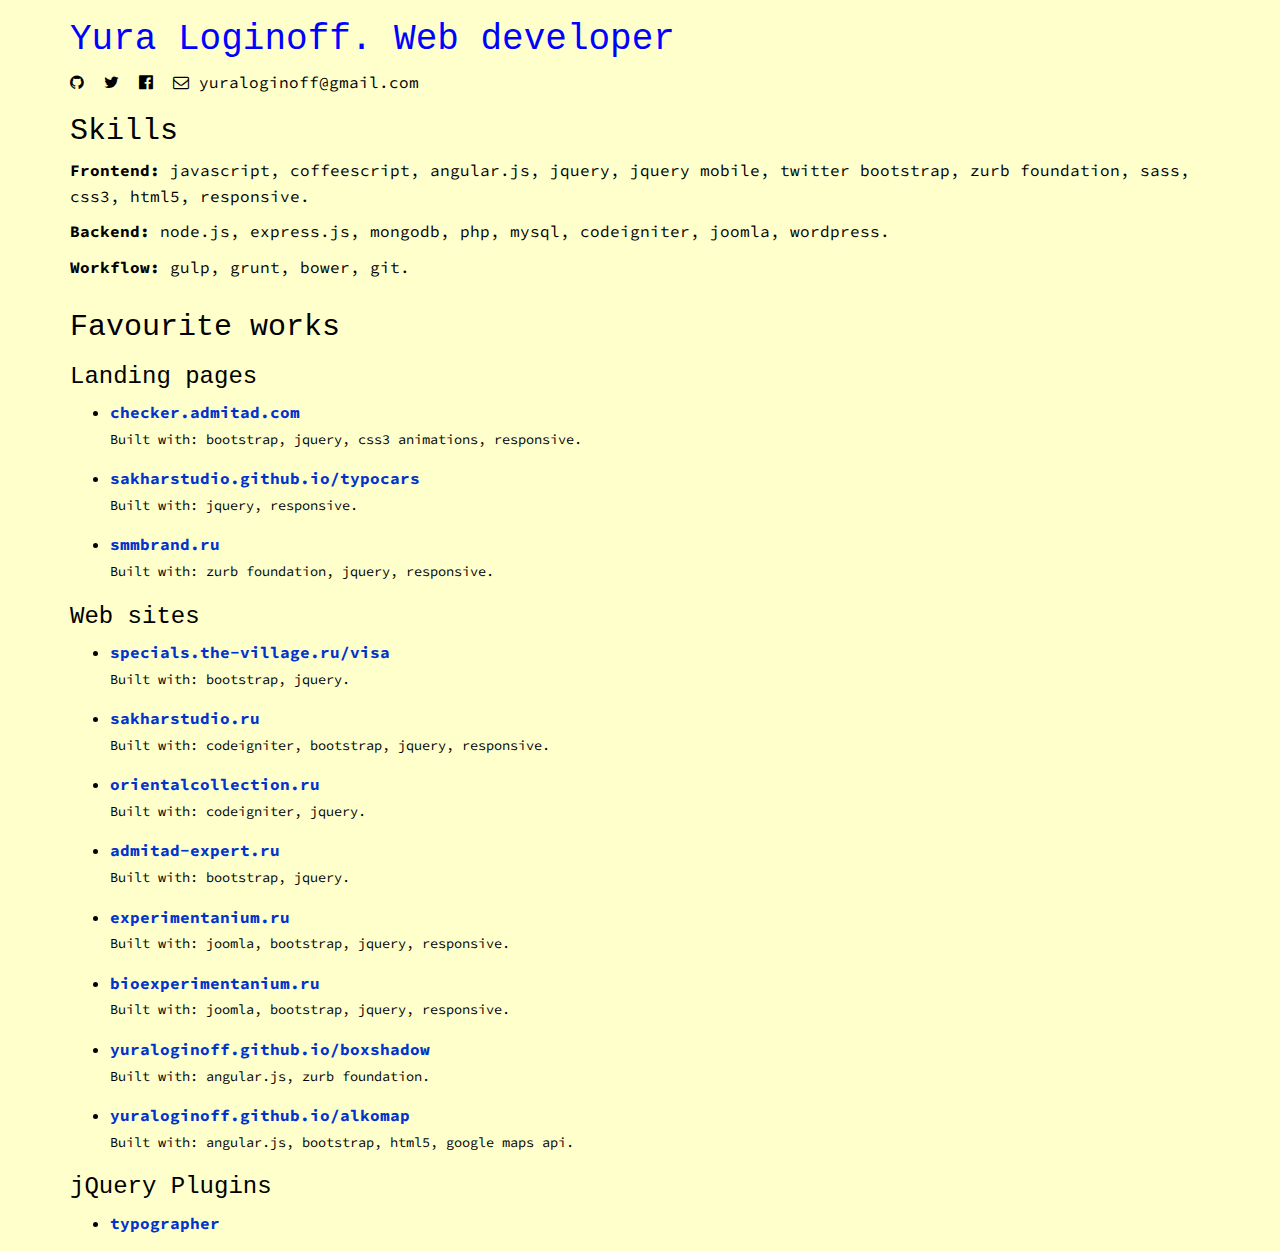
==== index.html @ 7df30aaf "init" ====
<!doctype html>
<html class="no-js" lang="">
<head>
  <meta charset="utf-8">
  <meta http-equiv="x-ua-compatible" content="ie=edge">
  <title>Yura Loginoff. Web developer</title>
  <meta name="description" content="">
  <meta name="viewport" content="width=device-width, initial-scale=1">
  <link rel="stylesheet" href="public/styles/styles.css">
</head>
<body>

	<div class="container">
		<div class="row">
			<div class="col-xs-12">
				<h1>Yura Loginoff. Web developer</h1>
				<ul class="contacts inline-list unstuled-list">
					<li><a href="https://github.com/yuraloginoff"><i class="fa fa-github"></i></a>
					<li><a href="https://twitter.com/yuraloginoff"><i class="fa fa-twitter"></i></a>
					<li><a href="https://www.facebook.com/yuretsmolodets"><i class="fa fa-facebook-official"></i></a>
					<li><i class="fa fa-envelope-o"></i> <a href="mailto:yuraloginoff@gmail.com">yuraloginoff@gmail.com</a>
				</ul>

				<h2>Skills</h2>
				<p><strong>Frontend:</strong> javascript, coffeescript, angular.js, jquery, jquery mobile, twitter bootstrap, zurb foundation, sass, css3, html5, responsive.</p>
				<p><strong>Backend:</strong> node.js, express.js, mongodb, php, mysql, codeigniter, joomla, wordpress.</p>
				<p><strong>Workflow:</strong> gulp, grunt, bower, git.</p>
			</div>
		</div>

		<div class="row">
			<div class="col-xs-12">
				<h2>Favourite works</h2>

				<h3>Landing pages</h3>
				<ul class="works">
					<li><a href="http://checker.admitad.com/">checker.admitad.com</a><br>
						<small>Built with: bootstrap, jquery, css3 animations, responsive.</small>

					<li><a href="http://sakharstudio.github.io/typocars/">sakharstudio.github.io/typocars</a><br>
						<small>Built with: jquery, responsive.</small>

					<li><a href="http://smmbrand.ru">smmbrand.ru</a><br>
						<small>Built with: zurb foundation, jquery, responsive.</small>
				</ul>

				<h3>Web sites</h3>

				<ul class="works">
					<li><a href="http://specials.the-village.ru/visa">specials.the-village.ru/visa</a><br>
					<small>Built with: bootstrap, jquery.</small>

					<li><a href="http://sakharstudio.ru/">sakharstudio.ru</a><br>
					<small>Built with: codeigniter, bootstrap, jquery, responsive.</small>

					<li><a href="http://orientalcollection.ru/">orientalcollection.ru</a><br>
					<small>Built with: codeigniter, jquery.</small>

					<li><a href="http://admitad-expert.ru/">admitad-expert.ru</a><br>
						<small>Built with: bootstrap, jquery.</small>

					<li><a href="http://www.experimentanium.ru/">experimentanium.ru</a><br>
						<small>Built with: joomla, bootstrap, jquery, responsive.</small>

					<li><a href="http://bioexperimentanium.ru/">bioexperimentanium.ru</a><br>
						<small>Built with: joomla, bootstrap, jquery, responsive.</small>

					<li><a href="http://yuraloginoff.github.io/boxshadow/">yuraloginoff.github.io/boxshadow</a><br>
						<small>Built with: angular.js, zurb foundation.</small>

					<li><a href="http://yuraloginoff.github.io/alkomap/">yuraloginoff.github.io/alkomap</a><br>
						<small>Built with: angular.js, bootstrap, html5, google maps api.</small>
				</ul>

				<h3>jQuery Plugins</h3>

				<ul class="works">
					<li><a href="https://github.com/sakharstudio/typographer">typographer</a>
				</ul>
			</div>
		</div>
	</div>



  <!-- Yandex.Metrika counter --><script type="text/javascript">(function (d, w, c) { (w[c] = w[c] || []).push(function() { try { w.yaCounter30934096 = new Ya.Metrika({id:30934096, accurateTrackBounce:true}); } catch(e) { } }); var n = d.getElementsByTagName("script")[0], s = d.createElement("script"), f = function () { n.parentNode.insertBefore(s, n); }; s.type = "text/javascript"; s.async = true; s.src = (d.location.protocol == "https:" ? "https:" : "http:") + "//mc.yandex.ru/metrika/watch.js"; if (w.opera == "[object Opera]") { d.addEventListener("DOMContentLoaded", f, false); } else { f(); } })(document, window, "yandex_metrika_callbacks");</script><noscript><div><img src="//mc.yandex.ru/watch/30934096" style="position:absolute; left:-9999px;" alt="" /></div></noscript><!-- /Yandex.Metrika counter -->
</body>
</html>
---- public/styles/styles.css ----
@charset "UTF-8";
/**
 * Description: Sass starting kit with a SMACSS approach.
 * Version: 0.2.0
 * Last update: 2015/05/14
 * Author: Loginov Yura <yuraloginoff@gmail.com>
 *
 * Framework versions:
 * font-awesome-4.3.0
 * bootstrap-sass-3.3.4
 */
/* Compass */
/* Bootstrap */
/*! normalize.css v3.0.2 | MIT License | git.io/normalize */
@import url(http://fonts.googleapis.com/css?family=Source+Code+Pro:300,400,700);
html {
  font-family: sans-serif;
  -ms-text-size-adjust: 100%;
  -webkit-text-size-adjust: 100%;
}

body {
  margin: 0;
}

article,
aside,
details,
figcaption,
figure,
footer,
header,
hgroup,
main,
menu,
nav,
section,
summary {
  display: block;
}

audio,
canvas,
progress,
video {
  display: inline-block;
  vertical-align: baseline;
}

audio:not([controls]) {
  display: none;
  height: 0;
}

[hidden],
template {
  display: none;
}

a {
  background-color: transparent;
}

a:active,
a:hover {
  outline: 0;
}

abbr[title] {
  border-bottom: 1px dotted;
}

b,
strong {
  font-weight: bold;
}

dfn {
  font-style: italic;
}

h1 {
  font-size: 2em;
  margin: 0.67em 0;
}

mark {
  background: #ff0;
  color: #000;
}

small {
  font-size: 80%;
}

sub,
sup {
  font-size: 75%;
  line-height: 0;
  position: relative;
  vertical-align: baseline;
}

sup {
  top: -0.5em;
}

sub {
  bottom: -0.25em;
}

img {
  border: 0;
}

svg:not(:root) {
  overflow: hidden;
}

figure {
  margin: 1em 40px;
}

hr {
  -moz-box-sizing: content-box;
  box-sizing: content-box;
  height: 0;
}

pre {
  overflow: auto;
}

code,
kbd,
pre,
samp {
  font-family: monospace, monospace;
  font-size: 1em;
}

button,
input,
optgroup,
select,
textarea {
  color: inherit;
  font: inherit;
  margin: 0;
}

button {
  overflow: visible;
}

button,
select {
  text-transform: none;
}

button,
html input[type="button"],
input[type="reset"],
input[type="submit"] {
  -webkit-appearance: button;
  cursor: pointer;
}

button[disabled],
html input[disabled] {
  cursor: default;
}

button::-moz-focus-inner,
input::-moz-focus-inner {
  border: 0;
  padding: 0;
}

input {
  line-height: normal;
}

input[type="checkbox"],
input[type="radio"] {
  box-sizing: border-box;
  padding: 0;
}

input[type="number"]::-webkit-inner-spin-button,
input[type="number"]::-webkit-outer-spin-button {
  height: auto;
}

input[type="search"] {
  -webkit-appearance: textfield;
  -moz-box-sizing: content-box;
  -webkit-box-sizing: content-box;
  box-sizing: content-box;
}

input[type="search"]::-webkit-search-cancel-button,
input[type="search"]::-webkit-search-decoration {
  -webkit-appearance: none;
}

fieldset {
  border: 1px solid #c0c0c0;
  margin: 0 2px;
  padding: 0.35em 0.625em 0.75em;
}

legend {
  border: 0;
  padding: 0;
}

textarea {
  overflow: auto;
}

optgroup {
  font-weight: bold;
}

table {
  border-collapse: collapse;
  border-spacing: 0;
}

td,
th {
  padding: 0;
}

/*! Source: https://github.com/h5bp/html5-boilerplate/blob/master/src/css/main.css */
@media print {
  *,
  *:before,
  *:after {
    background: transparent !important;
    color: #000 !important;
    box-shadow: none !important;
    text-shadow: none !important;
  }

  a,
  a:visited {
    text-decoration: underline;
  }

  a[href]:after {
    content: " (" attr(href) ")";
  }

  abbr[title]:after {
    content: " (" attr(title) ")";
  }

  a[href^="#"]:after,
  a[href^="javascript:"]:after {
    content: "";
  }

  pre,
  blockquote {
    border: 1px solid #999;
    page-break-inside: avoid;
  }

  thead {
    display: table-header-group;
  }

  tr,
  img {
    page-break-inside: avoid;
  }

  img {
    max-width: 100% !important;
  }

  p,
  h2,
  h3 {
    orphans: 3;
    widows: 3;
  }

  h2,
  h3 {
    page-break-after: avoid;
  }

  select {
    background: #fff !important;
  }

  .navbar {
    display: none;
  }

  .btn > .caret,
  .dropup > .btn > .caret {
    border-top-color: #000 !important;
  }

  .label {
    border: 1px solid #000;
  }

  .table {
    border-collapse: collapse !important;
  }
  .table td,
  .table th {
    background-color: #fff !important;
  }

  .table-bordered th,
  .table-bordered td {
    border: 1px solid #ddd !important;
  }
}
@font-face {
  font-family: 'Glyphicons Halflings';
  src: url("../fonts/bootstrap/glyphicons-halflings-regular.eot");
  src: url("../fonts/bootstrap/glyphicons-halflings-regular.eot?#iefix") format("embedded-opentype"), url("../fonts/bootstrap/glyphicons-halflings-regular.woff2") format("woff2"), url("../fonts/bootstrap/glyphicons-halflings-regular.woff") format("woff"), url("../fonts/bootstrap/glyphicons-halflings-regular.ttf") format("truetype"), url("../fonts/bootstrap/glyphicons-halflings-regular.svg#glyphicons_halflingsregular") format("svg");
}
.glyphicon {
  position: relative;
  top: 1px;
  display: inline-block;
  font-family: 'Glyphicons Halflings';
  font-style: normal;
  font-weight: normal;
  line-height: 1;
  -webkit-font-smoothing: antialiased;
  -moz-osx-font-smoothing: grayscale;
}

.glyphicon-asterisk:before {
  content: "\2a";
}

.glyphicon-plus:before {
  content: "\2b";
}

.glyphicon-euro:before,
.glyphicon-eur:before {
  content: "\20ac";
}

.glyphicon-minus:before {
  content: "\2212";
}

.glyphicon-cloud:before {
  content: "\2601";
}

.glyphicon-envelope:before {
  content: "\2709";
}

.glyphicon-pencil:before {
  content: "\270f";
}

.glyphicon-glass:before {
  content: "\e001";
}

.glyphicon-music:before {
  content: "\e002";
}

.glyphicon-search:before {
  content: "\e003";
}

.glyphicon-heart:before {
  content: "\e005";
}

.glyphicon-star:before {
  content: "\e006";
}

.glyphicon-star-empty:before {
  content: "\e007";
}

.glyphicon-user:before {
  content: "\e008";
}

.glyphicon-film:before {
  content: "\e009";
}

.glyphicon-th-large:before {
  content: "\e010";
}

.glyphicon-th:before {
  content: "\e011";
}

.glyphicon-th-list:before {
  content: "\e012";
}

.glyphicon-ok:before {
  content: "\e013";
}

.glyphicon-remove:before {
  content: "\e014";
}

.glyphicon-zoom-in:before {
  content: "\e015";
}

.glyphicon-zoom-out:before {
  content: "\e016";
}

.glyphicon-off:before {
  content: "\e017";
}

.glyphicon-signal:before {
  content: "\e018";
}

.glyphicon-cog:before {
  content: "\e019";
}

.glyphicon-trash:before {
  content: "\e020";
}

.glyphicon-home:before {
  content: "\e021";
}

.glyphicon-file:before {
  content: "\e022";
}

.glyphicon-time:before {
  content: "\e023";
}

.glyphicon-road:before {
  content: "\e024";
}

.glyphicon-download-alt:before {
  content: "\e025";
}

.glyphicon-download:before {
  content: "\e026";
}

.glyphicon-upload:before {
  content: "\e027";
}

.glyphicon-inbox:before {
  content: "\e028";
}

.glyphicon-play-circle:before {
  content: "\e029";
}

.glyphicon-repeat:before {
  content: "\e030";
}

.glyphicon-refresh:before {
  content: "\e031";
}

.glyphicon-list-alt:before {
  content: "\e032";
}

.glyphicon-lock:before {
  content: "\e033";
}

.glyphicon-flag:before {
  content: "\e034";
}

.glyphicon-headphones:before {
  content: "\e035";
}

.glyphicon-volume-off:before {
  content: "\e036";
}

.glyphicon-volume-down:before {
  content: "\e037";
}

.glyphicon-volume-up:before {
  content: "\e038";
}

.glyphicon-qrcode:before {
  content: "\e039";
}

.glyphicon-barcode:before {
  content: "\e040";
}

.glyphicon-tag:before {
  content: "\e041";
}

.glyphicon-tags:before {
  content: "\e042";
}

.glyphicon-book:before {
  content: "\e043";
}

.glyphicon-bookmark:before {
  content: "\e044";
}

.glyphicon-print:before {
  content: "\e045";
}

.glyphicon-camera:before {
  content: "\e046";
}

.glyphicon-font:before {
  content: "\e047";
}

.glyphicon-bold:before {
  content: "\e048";
}

.glyphicon-italic:before {
  content: "\e049";
}

.glyphicon-text-height:before {
  content: "\e050";
}

.glyphicon-text-width:before {
  content: "\e051";
}

.glyphicon-align-left:before {
  content: "\e052";
}

.glyphicon-align-center:before {
  content: "\e053";
}

.glyphicon-align-right:before {
  content: "\e054";
}

.glyphicon-align-justify:before {
  content: "\e055";
}

.glyphicon-list:before {
  content: "\e056";
}

.glyphicon-indent-left:before {
  content: "\e057";
}

.glyphicon-indent-right:before {
  content: "\e058";
}

.glyphicon-facetime-video:before {
  content: "\e059";
}

.glyphicon-picture:before {
  content: "\e060";
}

.glyphicon-map-marker:before {
  content: "\e062";
}

.glyphicon-adjust:before {
  content: "\e063";
}

.glyphicon-tint:before {
  content: "\e064";
}

.glyphicon-edit:before {
  content: "\e065";
}

.glyphicon-share:before {
  content: "\e066";
}

.glyphicon-check:before {
  content: "\e067";
}

.glyphicon-move:before {
  content: "\e068";
}

.glyphicon-step-backward:before {
  content: "\e069";
}

.glyphicon-fast-backward:before {
  content: "\e070";
}

.glyphicon-backward:before {
  content: "\e071";
}

.glyphicon-play:before {
  content: "\e072";
}

.glyphicon-pause:before {
  content: "\e073";
}

.glyphicon-stop:before {
  content: "\e074";
}

.glyphicon-forward:before {
  content: "\e075";
}

.glyphicon-fast-forward:before {
  content: "\e076";
}

.glyphicon-step-forward:before {
  content: "\e077";
}

.glyphicon-eject:before {
  content: "\e078";
}

.glyphicon-chevron-left:before {
  content: "\e079";
}

.glyphicon-chevron-right:before {
  content: "\e080";
}

.glyphicon-plus-sign:before {
  content: "\e081";
}

.glyphicon-minus-sign:before {
  content: "\e082";
}

.glyphicon-remove-sign:before {
  content: "\e083";
}

.glyphicon-ok-sign:before {
  content: "\e084";
}

.glyphicon-question-sign:before {
  content: "\e085";
}

.glyphicon-info-sign:before {
  content: "\e086";
}

.glyphicon-screenshot:before {
  content: "\e087";
}

.glyphicon-remove-circle:before {
  content: "\e088";
}

.glyphicon-ok-circle:before {
  content: "\e089";
}

.glyphicon-ban-circle:before {
  content: "\e090";
}

.glyphicon-arrow-left:before {
  content: "\e091";
}

.glyphicon-arrow-right:before {
  content: "\e092";
}

.glyphicon-arrow-up:before {
  content: "\e093";
}

.glyphicon-arrow-down:before {
  content: "\e094";
}

.glyphicon-share-alt:before {
  content: "\e095";
}

.glyphicon-resize-full:before {
  content: "\e096";
}

.glyphicon-resize-small:before {
  content: "\e097";
}

.glyphicon-exclamation-sign:before {
  content: "\e101";
}

.glyphicon-gift:before {
  content: "\e102";
}

.glyphicon-leaf:before {
  content: "\e103";
}

.glyphicon-fire:before {
  content: "\e104";
}

.glyphicon-eye-open:before {
  content: "\e105";
}

.glyphicon-eye-close:before {
  content: "\e106";
}

.glyphicon-warning-sign:before {
  content: "\e107";
}

.glyphicon-plane:before {
  content: "\e108";
}

.glyphicon-calendar:before {
  content: "\e109";
}

.glyphicon-random:before {
  content: "\e110";
}

.glyphicon-comment:before {
  content: "\e111";
}

.glyphicon-magnet:before {
  content: "\e112";
}

.glyphicon-chevron-up:before {
  content: "\e113";
}

.glyphicon-chevron-down:before {
  content: "\e114";
}

.glyphicon-retweet:before {
  content: "\e115";
}

.glyphicon-shopping-cart:before {
  content: "\e116";
}

.glyphicon-folder-close:before {
  content: "\e117";
}

.glyphicon-folder-open:before {
  content: "\e118";
}

.glyphicon-resize-vertical:before {
  content: "\e119";
}

.glyphicon-resize-horizontal:before {
  content: "\e120";
}

.glyphicon-hdd:before {
  content: "\e121";
}

.glyphicon-bullhorn:before {
  content: "\e122";
}

.glyphicon-bell:before {
  content: "\e123";
}

.glyphicon-certificate:before {
  content: "\e124";
}

.glyphicon-thumbs-up:before {
  content: "\e125";
}

.glyphicon-thumbs-down:before {
  content: "\e126";
}

.glyphicon-hand-right:before {
  content: "\e127";
}

.glyphicon-hand-left:before {
  content: "\e128";
}

.glyphicon-hand-up:before {
  content: "\e129";
}

.glyphicon-hand-down:before {
  content: "\e130";
}

.glyphicon-circle-arrow-right:before {
  content: "\e131";
}

.glyphicon-circle-arrow-left:before {
  content: "\e132";
}

.glyphicon-circle-arrow-up:before {
  content: "\e133";
}

.glyphicon-circle-arrow-down:before {
  content: "\e134";
}

.glyphicon-globe:before {
  content: "\e135";
}

.glyphicon-wrench:before {
  content: "\e136";
}

.glyphicon-tasks:before {
  content: "\e137";
}

.glyphicon-filter:before {
  content: "\e138";
}

.glyphicon-briefcase:before {
  content: "\e139";
}

.glyphicon-fullscreen:before {
  content: "\e140";
}

.glyphicon-dashboard:before {
  content: "\e141";
}

.glyphicon-paperclip:before {
  content: "\e142";
}

.glyphicon-heart-empty:before {
  content: "\e143";
}

.glyphicon-link:before {
  content: "\e144";
}

.glyphicon-phone:before {
  content: "\e145";
}

.glyphicon-pushpin:before {
  content: "\e146";
}

.glyphicon-usd:before {
  content: "\e148";
}

.glyphicon-gbp:before {
  content: "\e149";
}

.glyphicon-sort:before {
  content: "\e150";
}

.glyphicon-sort-by-alphabet:before {
  content: "\e151";
}

.glyphicon-sort-by-alphabet-alt:before {
  content: "\e152";
}

.glyphicon-sort-by-order:before {
  content: "\e153";
}

.glyphicon-sort-by-order-alt:before {
  content: "\e154";
}

.glyphicon-sort-by-attributes:before {
  content: "\e155";
}

.glyphicon-sort-by-attributes-alt:before {
  content: "\e156";
}

.glyphicon-unchecked:before {
  content: "\e157";
}

.glyphicon-expand:before {
  content: "\e158";
}

.glyphicon-collapse-down:before {
  content: "\e159";
}

.glyphicon-collapse-up:before {
  content: "\e160";
}

.glyphicon-log-in:before {
  content: "\e161";
}

.glyphicon-flash:before {
  content: "\e162";
}

.glyphicon-log-out:before {
  content: "\e163";
}

.glyphicon-new-window:before {
  content: "\e164";
}

.glyphicon-record:before {
  content: "\e165";
}

.glyphicon-save:before {
  content: "\e166";
}

.glyphicon-open:before {
  content: "\e167";
}

.glyphicon-saved:before {
  content: "\e168";
}

.glyphicon-import:before {
  content: "\e169";
}

.glyphicon-export:before {
  content: "\e170";
}

.glyphicon-send:before {
  content: "\e171";
}

.glyphicon-floppy-disk:before {
  content: "\e172";
}

.glyphicon-floppy-saved:before {
  content: "\e173";
}

.glyphicon-floppy-remove:before {
  content: "\e174";
}

.glyphicon-floppy-save:before {
  content: "\e175";
}

.glyphicon-floppy-open:before {
  content: "\e176";
}

.glyphicon-credit-card:before {
  content: "\e177";
}

.glyphicon-transfer:before {
  content: "\e178";
}

.glyphicon-cutlery:before {
  content: "\e179";
}

.glyphicon-header:before {
  content: "\e180";
}

.glyphicon-compressed:before {
  content: "\e181";
}

.glyphicon-earphone:before {
  content: "\e182";
}

.glyphicon-phone-alt:before {
  content: "\e183";
}

.glyphicon-tower:before {
  content: "\e184";
}

.glyphicon-stats:before {
  content: "\e185";
}

.glyphicon-sd-video:before {
  content: "\e186";
}

.glyphicon-hd-video:before {
  content: "\e187";
}

.glyphicon-subtitles:before {
  content: "\e188";
}

.glyphicon-sound-stereo:before {
  content: "\e189";
}

.glyphicon-sound-dolby:before {
  content: "\e190";
}

.glyphicon-sound-5-1:before {
  content: "\e191";
}

.glyphicon-sound-6-1:before {
  content: "\e192";
}

.glyphicon-sound-7-1:before {
  content: "\e193";
}

.glyphicon-copyright-mark:before {
  content: "\e194";
}

.glyphicon-registration-mark:before {
  content: "\e195";
}

.glyphicon-cloud-download:before {
  content: "\e197";
}

.glyphicon-cloud-upload:before {
  content: "\e198";
}

.glyphicon-tree-conifer:before {
  content: "\e199";
}

.glyphicon-tree-deciduous:before {
  content: "\e200";
}

.glyphicon-cd:before {
  content: "\e201";
}

.glyphicon-save-file:before {
  content: "\e202";
}

.glyphicon-open-file:before {
  content: "\e203";
}

.glyphicon-level-up:before {
  content: "\e204";
}

.glyphicon-copy:before {
  content: "\e205";
}

.glyphicon-paste:before {
  content: "\e206";
}

.glyphicon-alert:before {
  content: "\e209";
}

.glyphicon-equalizer:before {
  content: "\e210";
}

.glyphicon-king:before {
  content: "\e211";
}

.glyphicon-queen:before {
  content: "\e212";
}

.glyphicon-pawn:before {
  content: "\e213";
}

.glyphicon-bishop:before {
  content: "\e214";
}

.glyphicon-knight:before {
  content: "\e215";
}

.glyphicon-baby-formula:before {
  content: "\e216";
}

.glyphicon-tent:before {
  content: "\26fa";
}

.glyphicon-blackboard:before {
  content: "\e218";
}

.glyphicon-bed:before {
  content: "\e219";
}

.glyphicon-apple:before {
  content: "\f8ff";
}

.glyphicon-erase:before {
  content: "\e221";
}

.glyphicon-hourglass:before {
  content: "\231b";
}

.glyphicon-lamp:before {
  content: "\e223";
}

.glyphicon-duplicate:before {
  content: "\e224";
}

.glyphicon-piggy-bank:before {
  content: "\e225";
}

.glyphicon-scissors:before {
  content: "\e226";
}

.glyphicon-bitcoin:before {
  content: "\e227";
}

.glyphicon-btc:before {
  content: "\e227";
}

.glyphicon-xbt:before {
  content: "\e227";
}

.glyphicon-yen:before {
  content: "\00a5";
}

.glyphicon-jpy:before {
  content: "\00a5";
}

.glyphicon-ruble:before {
  content: "\20bd";
}

.glyphicon-rub:before {
  content: "\20bd";
}

.glyphicon-scale:before {
  content: "\e230";
}

.glyphicon-ice-lolly:before {
  content: "\e231";
}

.glyphicon-ice-lolly-tasted:before {
  content: "\e232";
}

.glyphicon-education:before {
  content: "\e233";
}

.glyphicon-option-horizontal:before {
  content: "\e234";
}

.glyphicon-option-vertical:before {
  content: "\e235";
}

.glyphicon-menu-hamburger:before {
  content: "\e236";
}

.glyphicon-modal-window:before {
  content: "\e237";
}

.glyphicon-oil:before {
  content: "\e238";
}

.glyphicon-grain:before {
  content: "\e239";
}

.glyphicon-sunglasses:before {
  content: "\e240";
}

.glyphicon-text-size:before {
  content: "\e241";
}

.glyphicon-text-color:before {
  content: "\e242";
}

.glyphicon-text-background:before {
  content: "\e243";
}

.glyphicon-object-align-top:before {
  content: "\e244";
}

.glyphicon-object-align-bottom:before {
  content: "\e245";
}

.glyphicon-object-align-horizontal:before {
  content: "\e246";
}

.glyphicon-object-align-left:before {
  content: "\e247";
}

.glyphicon-object-align-vertical:before {
  content: "\e248";
}

.glyphicon-object-align-right:before {
  content: "\e249";
}

.glyphicon-triangle-right:before {
  content: "\e250";
}

.glyphicon-triangle-left:before {
  content: "\e251";
}

.glyphicon-triangle-bottom:before {
  content: "\e252";
}

.glyphicon-triangle-top:before {
  content: "\e253";
}

.glyphicon-console:before {
  content: "\e254";
}

.glyphicon-superscript:before {
  content: "\e255";
}

.glyphicon-subscript:before {
  content: "\e256";
}

.glyphicon-menu-left:before {
  content: "\e257";
}

.glyphicon-menu-right:before {
  content: "\e258";
}

.glyphicon-menu-down:before {
  content: "\e259";
}

.glyphicon-menu-up:before {
  content: "\e260";
}

* {
  -webkit-box-sizing: border-box;
  -moz-box-sizing: border-box;
  box-sizing: border-box;
}

*:before,
*:after {
  -webkit-box-sizing: border-box;
  -moz-box-sizing: border-box;
  box-sizing: border-box;
}

html {
  font-size: 10px;
  -webkit-tap-highlight-color: transparent;
}

body {
  font-family: "Helvetica Neue", Helvetica, Arial, sans-serif;
  font-size: 14px;
  line-height: 1.42857;
  color: #333333;
  background-color: #fff;
}

input,
button,
select,
textarea {
  font-family: inherit;
  font-size: inherit;
  line-height: inherit;
}

a {
  color: #337ab7;
  text-decoration: none;
}
a:hover, a:focus {
  color: #23527c;
  text-decoration: underline;
}
a:focus {
  outline: thin dotted;
  outline: 5px auto -webkit-focus-ring-color;
  outline-offset: -2px;
}

figure {
  margin: 0;
}

img {
  vertical-align: middle;
}

.img-responsive {
  display: block;
  max-width: 100%;
  height: auto;
}

.img-rounded {
  border-radius: 6px;
}

.img-thumbnail {
  padding: 4px;
  line-height: 1.42857;
  background-color: #fff;
  border: 1px solid #ddd;
  border-radius: 4px;
  -webkit-transition: all 0.2s ease-in-out;
  -o-transition: all 0.2s ease-in-out;
  transition: all 0.2s ease-in-out;
  display: inline-block;
  max-width: 100%;
  height: auto;
}

.img-circle {
  border-radius: 50%;
}

hr {
  margin-top: 20px;
  margin-bottom: 20px;
  border: 0;
  border-top: 1px solid #eeeeee;
}

.sr-only {
  position: absolute;
  width: 1px;
  height: 1px;
  margin: -1px;
  padding: 0;
  overflow: hidden;
  clip: rect(0, 0, 0, 0);
  border: 0;
}

.sr-only-focusable:active, .sr-only-focusable:focus {
  position: static;
  width: auto;
  height: auto;
  margin: 0;
  overflow: visible;
  clip: auto;
}

[role="button"] {
  cursor: pointer;
}

h1, h2, h3, h4, h5, h6,
.h1, .h2, .h3, .h4, .h5, .h6 {
  font-family: inherit;
  font-weight: 500;
  line-height: 1.1;
  color: inherit;
}
h1 small,
h1 .small, h2 small,
h2 .small, h3 small,
h3 .small, h4 small,
h4 .small, h5 small,
h5 .small, h6 small,
h6 .small,
.h1 small,
.h1 .small, .h2 small,
.h2 .small, .h3 small,
.h3 .small, .h4 small,
.h4 .small, .h5 small,
.h5 .small, .h6 small,
.h6 .small {
  font-weight: normal;
  line-height: 1;
  color: #777777;
}

h1, .h1,
h2, .h2,
h3, .h3 {
  margin-top: 20px;
  margin-bottom: 10px;
}
h1 small,
h1 .small, .h1 small,
.h1 .small,
h2 small,
h2 .small, .h2 small,
.h2 .small,
h3 small,
h3 .small, .h3 small,
.h3 .small {
  font-size: 65%;
}

h4, .h4,
h5, .h5,
h6, .h6 {
  margin-top: 10px;
  margin-bottom: 10px;
}
h4 small,
h4 .small, .h4 small,
.h4 .small,
h5 small,
h5 .small, .h5 small,
.h5 .small,
h6 small,
h6 .small, .h6 small,
.h6 .small {
  font-size: 75%;
}

h1, .h1 {
  font-size: 36px;
}

h2, .h2 {
  font-size: 30px;
}

h3, .h3 {
  font-size: 24px;
}

h4, .h4 {
  font-size: 18px;
}

h5, .h5 {
  font-size: 14px;
}

h6, .h6 {
  font-size: 12px;
}

p {
  margin: 0 0 10px;
}

.lead {
  margin-bottom: 20px;
  font-size: 16px;
  font-weight: 300;
  line-height: 1.4;
}
@media (min-width: 768px) {
  .lead {
    font-size: 21px;
  }
}

small,
.small {
  font-size: 85%;
}

mark,
.mark {
  background-color: #fcf8e3;
  padding: .2em;
}

.text-left {
  text-align: left;
}

.text-right {
  text-align: right;
}

.text-center {
  text-align: center;
}

.text-justify {
  text-align: justify;
}

.text-nowrap {
  white-space: nowrap;
}

.text-lowercase {
  text-transform: lowercase;
}

.text-uppercase, .initialism {
  text-transform: uppercase;
}

.text-capitalize {
  text-transform: capitalize;
}

.text-muted {
  color: #777777;
}

.text-primary {
  color: #337ab7;
}

a.text-primary:hover {
  color: #286090;
}

.text-success {
  color: #3c763d;
}

a.text-success:hover {
  color: #2b542c;
}

.text-info {
  color: #31708f;
}

a.text-info:hover {
  color: #245269;
}

.text-warning {
  color: #8a6d3b;
}

a.text-warning:hover {
  color: #66512c;
}

.text-danger {
  color: #a94442;
}

a.text-danger:hover {
  color: #843534;
}

.bg-primary {
  color: #fff;
}

.bg-primary {
  background-color: #337ab7;
}

a.bg-primary:hover {
  background-color: #286090;
}

.bg-success {
  background-color: #dff0d8;
}

a.bg-success:hover {
  background-color: #c1e2b3;
}

.bg-info {
  background-color: #d9edf7;
}

a.bg-info:hover {
  background-color: #afd9ee;
}

.bg-warning {
  background-color: #fcf8e3;
}

a.bg-warning:hover {
  background-color: #f7ecb5;
}

.bg-danger {
  background-color: #f2dede;
}

a.bg-danger:hover {
  background-color: #e4b9b9;
}

.page-header {
  padding-bottom: 9px;
  margin: 40px 0 20px;
  border-bottom: 1px solid #eeeeee;
}

ul,
ol {
  margin-top: 0;
  margin-bottom: 10px;
}
ul ul,
ul ol,
ol ul,
ol ol {
  margin-bottom: 0;
}

.list-unstyled {
  padding-left: 0;
  list-style: none;
}

.list-inline {
  padding-left: 0;
  list-style: none;
  margin-left: -5px;
}
.list-inline > li {
  display: inline-block;
  padding-left: 5px;
  padding-right: 5px;
}

dl {
  margin-top: 0;
  margin-bottom: 20px;
}

dt,
dd {
  line-height: 1.42857;
}

dt {
  font-weight: bold;
}

dd {
  margin-left: 0;
}

.dl-horizontal dd:before, .dl-horizontal dd:after {
  content: " ";
  display: table;
}
.dl-horizontal dd:after {
  clear: both;
}
@media (min-width: 768px) {
  .dl-horizontal dt {
    float: left;
    width: 160px;
    clear: left;
    text-align: right;
    overflow: hidden;
    text-overflow: ellipsis;
    white-space: nowrap;
  }
  .dl-horizontal dd {
    margin-left: 180px;
  }
}

abbr[title],
abbr[data-original-title] {
  cursor: help;
  border-bottom: 1px dotted #777777;
}

.initialism {
  font-size: 90%;
}

blockquote {
  padding: 10px 20px;
  margin: 0 0 20px;
  font-size: 17.5px;
  border-left: 5px solid #eeeeee;
}
blockquote p:last-child,
blockquote ul:last-child,
blockquote ol:last-child {
  margin-bottom: 0;
}
blockquote footer,
blockquote small,
blockquote .small {
  display: block;
  font-size: 80%;
  line-height: 1.42857;
  color: #777777;
}
blockquote footer:before,
blockquote small:before,
blockquote .small:before {
  content: '\2014 \00A0';
}

.blockquote-reverse,
blockquote.pull-right {
  padding-right: 15px;
  padding-left: 0;
  border-right: 5px solid #eeeeee;
  border-left: 0;
  text-align: right;
}
.blockquote-reverse footer:before,
.blockquote-reverse small:before,
.blockquote-reverse .small:before,
blockquote.pull-right footer:before,
blockquote.pull-right small:before,
blockquote.pull-right .small:before {
  content: '';
}
.blockquote-reverse footer:after,
.blockquote-reverse small:after,
.blockquote-reverse .small:after,
blockquote.pull-right footer:after,
blockquote.pull-right small:after,
blockquote.pull-right .small:after {
  content: '\00A0 \2014';
}

address {
  margin-bottom: 20px;
  font-style: normal;
  line-height: 1.42857;
}

code,
kbd,
pre,
samp {
  font-family: Menlo, Monaco, Consolas, "Courier New", monospace;
}

code {
  padding: 2px 4px;
  font-size: 90%;
  color: #c7254e;
  background-color: #f9f2f4;
  border-radius: 4px;
}

kbd {
  padding: 2px 4px;
  font-size: 90%;
  color: #fff;
  background-color: #333;
  border-radius: 3px;
  box-shadow: inset 0 -1px 0 rgba(0, 0, 0, 0.25);
}
kbd kbd {
  padding: 0;
  font-size: 100%;
  font-weight: bold;
  box-shadow: none;
}

pre {
  display: block;
  padding: 9.5px;
  margin: 0 0 10px;
  font-size: 13px;
  line-height: 1.42857;
  word-break: break-all;
  word-wrap: break-word;
  color: #333333;
  background-color: #f5f5f5;
  border: 1px solid #ccc;
  border-radius: 4px;
}
pre code {
  padding: 0;
  font-size: inherit;
  color: inherit;
  white-space: pre-wrap;
  background-color: transparent;
  border-radius: 0;
}

.pre-scrollable {
  max-height: 340px;
  overflow-y: scroll;
}

.container {
  margin-right: auto;
  margin-left: auto;
  padding-left: 15px;
  padding-right: 15px;
}
.container:before, .container:after {
  content: " ";
  display: table;
}
.container:after {
  clear: both;
}
@media (min-width: 768px) {
  .container {
    width: 750px;
  }
}
@media (min-width: 992px) {
  .container {
    width: 970px;
  }
}
@media (min-width: 1200px) {
  .container {
    width: 1170px;
  }
}

.container-fluid {
  margin-right: auto;
  margin-left: auto;
  padding-left: 15px;
  padding-right: 15px;
}
.container-fluid:before, .container-fluid:after {
  content: " ";
  display: table;
}
.container-fluid:after {
  clear: both;
}

.row {
  margin-left: -15px;
  margin-right: -15px;
}
.row:before, .row:after {
  content: " ";
  display: table;
}
.row:after {
  clear: both;
}

.col-xs-1, .col-sm-1, .col-md-1, .col-lg-1, .col-xs-2, .col-sm-2, .col-md-2, .col-lg-2, .col-xs-3, .col-sm-3, .col-md-3, .col-lg-3, .col-xs-4, .col-sm-4, .col-md-4, .col-lg-4, .col-xs-5, .col-sm-5, .col-md-5, .col-lg-5, .col-xs-6, .col-sm-6, .col-md-6, .col-lg-6, .col-xs-7, .col-sm-7, .col-md-7, .col-lg-7, .col-xs-8, .col-sm-8, .col-md-8, .col-lg-8, .col-xs-9, .col-sm-9, .col-md-9, .col-lg-9, .col-xs-10, .col-sm-10, .col-md-10, .col-lg-10, .col-xs-11, .col-sm-11, .col-md-11, .col-lg-11, .col-xs-12, .col-sm-12, .col-md-12, .col-lg-12 {
  position: relative;
  min-height: 1px;
  padding-left: 15px;
  padding-right: 15px;
}

.col-xs-1, .col-xs-2, .col-xs-3, .col-xs-4, .col-xs-5, .col-xs-6, .col-xs-7, .col-xs-8, .col-xs-9, .col-xs-10, .col-xs-11, .col-xs-12 {
  float: left;
}

.col-xs-1 {
  width: 8.33333%;
}

.col-xs-2 {
  width: 16.66667%;
}

.col-xs-3 {
  width: 25%;
}

.col-xs-4 {
  width: 33.33333%;
}

.col-xs-5 {
  width: 41.66667%;
}

.col-xs-6 {
  width: 50%;
}

.col-xs-7 {
  width: 58.33333%;
}

.col-xs-8 {
  width: 66.66667%;
}

.col-xs-9 {
  width: 75%;
}

.col-xs-10 {
  width: 83.33333%;
}

.col-xs-11 {
  width: 91.66667%;
}

.col-xs-12 {
  width: 100%;
}

.col-xs-pull-0 {
  right: auto;
}

.col-xs-pull-1 {
  right: 8.33333%;
}

.col-xs-pull-2 {
  right: 16.66667%;
}

.col-xs-pull-3 {
  right: 25%;
}

.col-xs-pull-4 {
  right: 33.33333%;
}

.col-xs-pull-5 {
  right: 41.66667%;
}

.col-xs-pull-6 {
  right: 50%;
}

.col-xs-pull-7 {
  right: 58.33333%;
}

.col-xs-pull-8 {
  right: 66.66667%;
}

.col-xs-pull-9 {
  right: 75%;
}

.col-xs-pull-10 {
  right: 83.33333%;
}

.col-xs-pull-11 {
  right: 91.66667%;
}

.col-xs-pull-12 {
  right: 100%;
}

.col-xs-push-0 {
  left: auto;
}

.col-xs-push-1 {
  left: 8.33333%;
}

.col-xs-push-2 {
  left: 16.66667%;
}

.col-xs-push-3 {
  left: 25%;
}

.col-xs-push-4 {
  left: 33.33333%;
}

.col-xs-push-5 {
  left: 41.66667%;
}

.col-xs-push-6 {
  left: 50%;
}

.col-xs-push-7 {
  left: 58.33333%;
}

.col-xs-push-8 {
  left: 66.66667%;
}

.col-xs-push-9 {
  left: 75%;
}

.col-xs-push-10 {
  left: 83.33333%;
}

.col-xs-push-11 {
  left: 91.66667%;
}

.col-xs-push-12 {
  left: 100%;
}

.col-xs-offset-0 {
  margin-left: 0%;
}

.col-xs-offset-1 {
  margin-left: 8.33333%;
}

.col-xs-offset-2 {
  margin-left: 16.66667%;
}

.col-xs-offset-3 {
  margin-left: 25%;
}

.col-xs-offset-4 {
  margin-left: 33.33333%;
}

.col-xs-offset-5 {
  margin-left: 41.66667%;
}

.col-xs-offset-6 {
  margin-left: 50%;
}

.col-xs-offset-7 {
  margin-left: 58.33333%;
}

.col-xs-offset-8 {
  margin-left: 66.66667%;
}

.col-xs-offset-9 {
  margin-left: 75%;
}

.col-xs-offset-10 {
  margin-left: 83.33333%;
}

.col-xs-offset-11 {
  margin-left: 91.66667%;
}

.col-xs-offset-12 {
  margin-left: 100%;
}

@media (min-width: 768px) {
  .col-sm-1, .col-sm-2, .col-sm-3, .col-sm-4, .col-sm-5, .col-sm-6, .col-sm-7, .col-sm-8, .col-sm-9, .col-sm-10, .col-sm-11, .col-sm-12 {
    float: left;
  }

  .col-sm-1 {
    width: 8.33333%;
  }

  .col-sm-2 {
    width: 16.66667%;
  }

  .col-sm-3 {
    width: 25%;
  }

  .col-sm-4 {
    width: 33.33333%;
  }

  .col-sm-5 {
    width: 41.66667%;
  }

  .col-sm-6 {
    width: 50%;
  }

  .col-sm-7 {
    width: 58.33333%;
  }

  .col-sm-8 {
    width: 66.66667%;
  }

  .col-sm-9 {
    width: 75%;
  }

  .col-sm-10 {
    width: 83.33333%;
  }

  .col-sm-11 {
    width: 91.66667%;
  }

  .col-sm-12 {
    width: 100%;
  }

  .col-sm-pull-0 {
    right: auto;
  }

  .col-sm-pull-1 {
    right: 8.33333%;
  }

  .col-sm-pull-2 {
    right: 16.66667%;
  }

  .col-sm-pull-3 {
    right: 25%;
  }

  .col-sm-pull-4 {
    right: 33.33333%;
  }

  .col-sm-pull-5 {
    right: 41.66667%;
  }

  .col-sm-pull-6 {
    right: 50%;
  }

  .col-sm-pull-7 {
    right: 58.33333%;
  }

  .col-sm-pull-8 {
    right: 66.66667%;
  }

  .col-sm-pull-9 {
    right: 75%;
  }

  .col-sm-pull-10 {
    right: 83.33333%;
  }

  .col-sm-pull-11 {
    right: 91.66667%;
  }

  .col-sm-pull-12 {
    right: 100%;
  }

  .col-sm-push-0 {
    left: auto;
  }

  .col-sm-push-1 {
    left: 8.33333%;
  }

  .col-sm-push-2 {
    left: 16.66667%;
  }

  .col-sm-push-3 {
    left: 25%;
  }

  .col-sm-push-4 {
    left: 33.33333%;
  }

  .col-sm-push-5 {
    left: 41.66667%;
  }

  .col-sm-push-6 {
    left: 50%;
  }

  .col-sm-push-7 {
    left: 58.33333%;
  }

  .col-sm-push-8 {
    left: 66.66667%;
  }

  .col-sm-push-9 {
    left: 75%;
  }

  .col-sm-push-10 {
    left: 83.33333%;
  }

  .col-sm-push-11 {
    left: 91.66667%;
  }

  .col-sm-push-12 {
    left: 100%;
  }

  .col-sm-offset-0 {
    margin-left: 0%;
  }

  .col-sm-offset-1 {
    margin-left: 8.33333%;
  }

  .col-sm-offset-2 {
    margin-left: 16.66667%;
  }

  .col-sm-offset-3 {
    margin-left: 25%;
  }

  .col-sm-offset-4 {
    margin-left: 33.33333%;
  }

  .col-sm-offset-5 {
    margin-left: 41.66667%;
  }

  .col-sm-offset-6 {
    margin-left: 50%;
  }

  .col-sm-offset-7 {
    margin-left: 58.33333%;
  }

  .col-sm-offset-8 {
    margin-left: 66.66667%;
  }

  .col-sm-offset-9 {
    margin-left: 75%;
  }

  .col-sm-offset-10 {
    margin-left: 83.33333%;
  }

  .col-sm-offset-11 {
    margin-left: 91.66667%;
  }

  .col-sm-offset-12 {
    margin-left: 100%;
  }
}
@media (min-width: 992px) {
  .col-md-1, .col-md-2, .col-md-3, .col-md-4, .col-md-5, .col-md-6, .col-md-7, .col-md-8, .col-md-9, .col-md-10, .col-md-11, .col-md-12 {
    float: left;
  }

  .col-md-1 {
    width: 8.33333%;
  }

  .col-md-2 {
    width: 16.66667%;
  }

  .col-md-3 {
    width: 25%;
  }

  .col-md-4 {
    width: 33.33333%;
  }

  .col-md-5 {
    width: 41.66667%;
  }

  .col-md-6 {
    width: 50%;
  }

  .col-md-7 {
    width: 58.33333%;
  }

  .col-md-8 {
    width: 66.66667%;
  }

  .col-md-9 {
    width: 75%;
  }

  .col-md-10 {
    width: 83.33333%;
  }

  .col-md-11 {
    width: 91.66667%;
  }

  .col-md-12 {
    width: 100%;
  }

  .col-md-pull-0 {
    right: auto;
  }

  .col-md-pull-1 {
    right: 8.33333%;
  }

  .col-md-pull-2 {
    right: 16.66667%;
  }

  .col-md-pull-3 {
    right: 25%;
  }

  .col-md-pull-4 {
    right: 33.33333%;
  }

  .col-md-pull-5 {
    right: 41.66667%;
  }

  .col-md-pull-6 {
    right: 50%;
  }

  .col-md-pull-7 {
    right: 58.33333%;
  }

  .col-md-pull-8 {
    right: 66.66667%;
  }

  .col-md-pull-9 {
    right: 75%;
  }

  .col-md-pull-10 {
    right: 83.33333%;
  }

  .col-md-pull-11 {
    right: 91.66667%;
  }

  .col-md-pull-12 {
    right: 100%;
  }

  .col-md-push-0 {
    left: auto;
  }

  .col-md-push-1 {
    left: 8.33333%;
  }

  .col-md-push-2 {
    left: 16.66667%;
  }

  .col-md-push-3 {
    left: 25%;
  }

  .col-md-push-4 {
    left: 33.33333%;
  }

  .col-md-push-5 {
    left: 41.66667%;
  }

  .col-md-push-6 {
    left: 50%;
  }

  .col-md-push-7 {
    left: 58.33333%;
  }

  .col-md-push-8 {
    left: 66.66667%;
  }

  .col-md-push-9 {
    left: 75%;
  }

  .col-md-push-10 {
    left: 83.33333%;
  }

  .col-md-push-11 {
    left: 91.66667%;
  }

  .col-md-push-12 {
    left: 100%;
  }

  .col-md-offset-0 {
    margin-left: 0%;
  }

  .col-md-offset-1 {
    margin-left: 8.33333%;
  }

  .col-md-offset-2 {
    margin-left: 16.66667%;
  }

  .col-md-offset-3 {
    margin-left: 25%;
  }

  .col-md-offset-4 {
    margin-left: 33.33333%;
  }

  .col-md-offset-5 {
    margin-left: 41.66667%;
  }

  .col-md-offset-6 {
    margin-left: 50%;
  }

  .col-md-offset-7 {
    margin-left: 58.33333%;
  }

  .col-md-offset-8 {
    margin-left: 66.66667%;
  }

  .col-md-offset-9 {
    margin-left: 75%;
  }

  .col-md-offset-10 {
    margin-left: 83.33333%;
  }

  .col-md-offset-11 {
    margin-left: 91.66667%;
  }

  .col-md-offset-12 {
    margin-left: 100%;
  }
}
@media (min-width: 1200px) {
  .col-lg-1, .col-lg-2, .col-lg-3, .col-lg-4, .col-lg-5, .col-lg-6, .col-lg-7, .col-lg-8, .col-lg-9, .col-lg-10, .col-lg-11, .col-lg-12 {
    float: left;
  }

  .col-lg-1 {
    width: 8.33333%;
  }

  .col-lg-2 {
    width: 16.66667%;
  }

  .col-lg-3 {
    width: 25%;
  }

  .col-lg-4 {
    width: 33.33333%;
  }

  .col-lg-5 {
    width: 41.66667%;
  }

  .col-lg-6 {
    width: 50%;
  }

  .col-lg-7 {
    width: 58.33333%;
  }

  .col-lg-8 {
    width: 66.66667%;
  }

  .col-lg-9 {
    width: 75%;
  }

  .col-lg-10 {
    width: 83.33333%;
  }

  .col-lg-11 {
    width: 91.66667%;
  }

  .col-lg-12 {
    width: 100%;
  }

  .col-lg-pull-0 {
    right: auto;
  }

  .col-lg-pull-1 {
    right: 8.33333%;
  }

  .col-lg-pull-2 {
    right: 16.66667%;
  }

  .col-lg-pull-3 {
    right: 25%;
  }

  .col-lg-pull-4 {
    right: 33.33333%;
  }

  .col-lg-pull-5 {
    right: 41.66667%;
  }

  .col-lg-pull-6 {
    right: 50%;
  }

  .col-lg-pull-7 {
    right: 58.33333%;
  }

  .col-lg-pull-8 {
    right: 66.66667%;
  }

  .col-lg-pull-9 {
    right: 75%;
  }

  .col-lg-pull-10 {
    right: 83.33333%;
  }

  .col-lg-pull-11 {
    right: 91.66667%;
  }

  .col-lg-pull-12 {
    right: 100%;
  }

  .col-lg-push-0 {
    left: auto;
  }

  .col-lg-push-1 {
    left: 8.33333%;
  }

  .col-lg-push-2 {
    left: 16.66667%;
  }

  .col-lg-push-3 {
    left: 25%;
  }

  .col-lg-push-4 {
    left: 33.33333%;
  }

  .col-lg-push-5 {
    left: 41.66667%;
  }

  .col-lg-push-6 {
    left: 50%;
  }

  .col-lg-push-7 {
    left: 58.33333%;
  }

  .col-lg-push-8 {
    left: 66.66667%;
  }

  .col-lg-push-9 {
    left: 75%;
  }

  .col-lg-push-10 {
    left: 83.33333%;
  }

  .col-lg-push-11 {
    left: 91.66667%;
  }

  .col-lg-push-12 {
    left: 100%;
  }

  .col-lg-offset-0 {
    margin-left: 0%;
  }

  .col-lg-offset-1 {
    margin-left: 8.33333%;
  }

  .col-lg-offset-2 {
    margin-left: 16.66667%;
  }

  .col-lg-offset-3 {
    margin-left: 25%;
  }

  .col-lg-offset-4 {
    margin-left: 33.33333%;
  }

  .col-lg-offset-5 {
    margin-left: 41.66667%;
  }

  .col-lg-offset-6 {
    margin-left: 50%;
  }

  .col-lg-offset-7 {
    margin-left: 58.33333%;
  }

  .col-lg-offset-8 {
    margin-left: 66.66667%;
  }

  .col-lg-offset-9 {
    margin-left: 75%;
  }

  .col-lg-offset-10 {
    margin-left: 83.33333%;
  }

  .col-lg-offset-11 {
    margin-left: 91.66667%;
  }

  .col-lg-offset-12 {
    margin-left: 100%;
  }
}
table {
  background-color: transparent;
}

caption {
  padding-top: 8px;
  padding-bottom: 8px;
  color: #777777;
  text-align: left;
}

th {
  text-align: left;
}

.table {
  width: 100%;
  max-width: 100%;
  margin-bottom: 20px;
}
.table > thead > tr > th,
.table > thead > tr > td,
.table > tbody > tr > th,
.table > tbody > tr > td,
.table > tfoot > tr > th,
.table > tfoot > tr > td {
  padding: 8px;
  line-height: 1.42857;
  vertical-align: top;
  border-top: 1px solid #ddd;
}
.table > thead > tr > th {
  vertical-align: bottom;
  border-bottom: 2px solid #ddd;
}
.table > caption + thead > tr:first-child > th,
.table > caption + thead > tr:first-child > td,
.table > colgroup + thead > tr:first-child > th,
.table > colgroup + thead > tr:first-child > td,
.table > thead:first-child > tr:first-child > th,
.table > thead:first-child > tr:first-child > td {
  border-top: 0;
}
.table > tbody + tbody {
  border-top: 2px solid #ddd;
}
.table .table {
  background-color: #fff;
}

.table-condensed > thead > tr > th,
.table-condensed > thead > tr > td,
.table-condensed > tbody > tr > th,
.table-condensed > tbody > tr > td,
.table-condensed > tfoot > tr > th,
.table-condensed > tfoot > tr > td {
  padding: 5px;
}

.table-bordered {
  border: 1px solid #ddd;
}
.table-bordered > thead > tr > th,
.table-bordered > thead > tr > td,
.table-bordered > tbody > tr > th,
.table-bordered > tbody > tr > td,
.table-bordered > tfoot > tr > th,
.table-bordered > tfoot > tr > td {
  border: 1px solid #ddd;
}
.table-bordered > thead > tr > th,
.table-bordered > thead > tr > td {
  border-bottom-width: 2px;
}

.table-striped > tbody > tr:nth-of-type(odd) {
  background-color: #f9f9f9;
}

.table-hover > tbody > tr:hover {
  background-color: #f5f5f5;
}

table col[class*="col-"] {
  position: static;
  float: none;
  display: table-column;
}

table td[class*="col-"],
table th[class*="col-"] {
  position: static;
  float: none;
  display: table-cell;
}

.table > thead > tr > td.active,
.table > thead > tr > th.active, .table > thead > tr.active > td, .table > thead > tr.active > th,
.table > tbody > tr > td.active,
.table > tbody > tr > th.active,
.table > tbody > tr.active > td,
.table > tbody > tr.active > th,
.table > tfoot > tr > td.active,
.table > tfoot > tr > th.active,
.table > tfoot > tr.active > td,
.table > tfoot > tr.active > th {
  background-color: #f5f5f5;
}

.table-hover > tbody > tr > td.active:hover,
.table-hover > tbody > tr > th.active:hover, .table-hover > tbody > tr.active:hover > td, .table-hover > tbody > tr:hover > .active, .table-hover > tbody > tr.active:hover > th {
  background-color: #e8e8e8;
}

.table > thead > tr > td.success,
.table > thead > tr > th.success, .table > thead > tr.success > td, .table > thead > tr.success > th,
.table > tbody > tr > td.success,
.table > tbody > tr > th.success,
.table > tbody > tr.success > td,
.table > tbody > tr.success > th,
.table > tfoot > tr > td.success,
.table > tfoot > tr > th.success,
.table > tfoot > tr.success > td,
.table > tfoot > tr.success > th {
  background-color: #dff0d8;
}

.table-hover > tbody > tr > td.success:hover,
.table-hover > tbody > tr > th.success:hover, .table-hover > tbody > tr.success:hover > td, .table-hover > tbody > tr:hover > .success, .table-hover > tbody > tr.success:hover > th {
  background-color: #d0e9c6;
}

.table > thead > tr > td.info,
.table > thead > tr > th.info, .table > thead > tr.info > td, .table > thead > tr.info > th,
.table > tbody > tr > td.info,
.table > tbody > tr > th.info,
.table > tbody > tr.info > td,
.table > tbody > tr.info > th,
.table > tfoot > tr > td.info,
.table > tfoot > tr > th.info,
.table > tfoot > tr.info > td,
.table > tfoot > tr.info > th {
  background-color: #d9edf7;
}

.table-hover > tbody > tr > td.info:hover,
.table-hover > tbody > tr > th.info:hover, .table-hover > tbody > tr.info:hover > td, .table-hover > tbody > tr:hover > .info, .table-hover > tbody > tr.info:hover > th {
  background-color: #c4e3f3;
}

.table > thead > tr > td.warning,
.table > thead > tr > th.warning, .table > thead > tr.warning > td, .table > thead > tr.warning > th,
.table > tbody > tr > td.warning,
.table > tbody > tr > th.warning,
.table > tbody > tr.warning > td,
.table > tbody > tr.warning > th,
.table > tfoot > tr > td.warning,
.table > tfoot > tr > th.warning,
.table > tfoot > tr.warning > td,
.table > tfoot > tr.warning > th {
  background-color: #fcf8e3;
}

.table-hover > tbody > tr > td.warning:hover,
.table-hover > tbody > tr > th.warning:hover, .table-hover > tbody > tr.warning:hover > td, .table-hover > tbody > tr:hover > .warning, .table-hover > tbody > tr.warning:hover > th {
  background-color: #faf2cc;
}

.table > thead > tr > td.danger,
.table > thead > tr > th.danger, .table > thead > tr.danger > td, .table > thead > tr.danger > th,
.table > tbody > tr > td.danger,
.table > tbody > tr > th.danger,
.table > tbody > tr.danger > td,
.table > tbody > tr.danger > th,
.table > tfoot > tr > td.danger,
.table > tfoot > tr > th.danger,
.table > tfoot > tr.danger > td,
.table > tfoot > tr.danger > th {
  background-color: #f2dede;
}

.table-hover > tbody > tr > td.danger:hover,
.table-hover > tbody > tr > th.danger:hover, .table-hover > tbody > tr.danger:hover > td, .table-hover > tbody > tr:hover > .danger, .table-hover > tbody > tr.danger:hover > th {
  background-color: #ebcccc;
}

.table-responsive {
  overflow-x: auto;
  min-height: 0.01%;
}
@media screen and (max-width: 767px) {
  .table-responsive {
    width: 100%;
    margin-bottom: 15px;
    overflow-y: hidden;
    -ms-overflow-style: -ms-autohiding-scrollbar;
    border: 1px solid #ddd;
  }
  .table-responsive > .table {
    margin-bottom: 0;
  }
  .table-responsive > .table > thead > tr > th,
  .table-responsive > .table > thead > tr > td,
  .table-responsive > .table > tbody > tr > th,
  .table-responsive > .table > tbody > tr > td,
  .table-responsive > .table > tfoot > tr > th,
  .table-responsive > .table > tfoot > tr > td {
    white-space: nowrap;
  }
  .table-responsive > .table-bordered {
    border: 0;
  }
  .table-responsive > .table-bordered > thead > tr > th:first-child,
  .table-responsive > .table-bordered > thead > tr > td:first-child,
  .table-responsive > .table-bordered > tbody > tr > th:first-child,
  .table-responsive > .table-bordered > tbody > tr > td:first-child,
  .table-responsive > .table-bordered > tfoot > tr > th:first-child,
  .table-responsive > .table-bordered > tfoot > tr > td:first-child {
    border-left: 0;
  }
  .table-responsive > .table-bordered > thead > tr > th:last-child,
  .table-responsive > .table-bordered > thead > tr > td:last-child,
  .table-responsive > .table-bordered > tbody > tr > th:last-child,
  .table-responsive > .table-bordered > tbody > tr > td:last-child,
  .table-responsive > .table-bordered > tfoot > tr > th:last-child,
  .table-responsive > .table-bordered > tfoot > tr > td:last-child {
    border-right: 0;
  }
  .table-responsive > .table-bordered > tbody > tr:last-child > th,
  .table-responsive > .table-bordered > tbody > tr:last-child > td,
  .table-responsive > .table-bordered > tfoot > tr:last-child > th,
  .table-responsive > .table-bordered > tfoot > tr:last-child > td {
    border-bottom: 0;
  }
}

fieldset {
  padding: 0;
  margin: 0;
  border: 0;
  min-width: 0;
}

legend {
  display: block;
  width: 100%;
  padding: 0;
  margin-bottom: 20px;
  font-size: 21px;
  line-height: inherit;
  color: #333333;
  border: 0;
  border-bottom: 1px solid #e5e5e5;
}

label {
  display: inline-block;
  max-width: 100%;
  margin-bottom: 5px;
  font-weight: bold;
}

input[type="search"] {
  -webkit-box-sizing: border-box;
  -moz-box-sizing: border-box;
  box-sizing: border-box;
}

input[type="radio"],
input[type="checkbox"] {
  margin: 4px 0 0;
  margin-top: 1px \9;
  line-height: normal;
}

input[type="file"] {
  display: block;
}

input[type="range"] {
  display: block;
  width: 100%;
}

select[multiple],
select[size] {
  height: auto;
}

input[type="file"]:focus,
input[type="radio"]:focus,
input[type="checkbox"]:focus {
  outline: thin dotted;
  outline: 5px auto -webkit-focus-ring-color;
  outline-offset: -2px;
}

output {
  display: block;
  padding-top: 7px;
  font-size: 14px;
  line-height: 1.42857;
  color: #555555;
}

.form-control {
  display: block;
  width: 100%;
  height: 34px;
  padding: 6px 12px;
  font-size: 14px;
  line-height: 1.42857;
  color: #555555;
  background-color: #fff;
  background-image: none;
  border: 1px solid #ccc;
  border-radius: 4px;
  -webkit-box-shadow: inset 0 1px 1px rgba(0, 0, 0, 0.075);
  box-shadow: inset 0 1px 1px rgba(0, 0, 0, 0.075);
  -webkit-transition: border-color ease-in-out 0.15s, box-shadow ease-in-out 0.15s;
  -o-transition: border-color ease-in-out 0.15s, box-shadow ease-in-out 0.15s;
  transition: border-color ease-in-out 0.15s, box-shadow ease-in-out 0.15s;
}
.form-control:focus {
  border-color: #66afe9;
  outline: 0;
  -webkit-box-shadow: inset 0 1px 1px rgba(0, 0, 0, 0.075), 0 0 8px rgba(102, 175, 233, 0.6);
  box-shadow: inset 0 1px 1px rgba(0, 0, 0, 0.075), 0 0 8px rgba(102, 175, 233, 0.6);
}
.form-control::-moz-placeholder {
  color: #999;
  opacity: 1;
}
.form-control:-ms-input-placeholder {
  color: #999;
}
.form-control::-webkit-input-placeholder {
  color: #999;
}
.form-control[disabled], .form-control[readonly], fieldset[disabled] .form-control {
  background-color: #eeeeee;
  opacity: 1;
}
.form-control[disabled], fieldset[disabled] .form-control {
  cursor: not-allowed;
}

textarea.form-control {
  height: auto;
}

input[type="search"] {
  -webkit-appearance: none;
}

@media screen and (-webkit-min-device-pixel-ratio: 0) {
  input[type="date"],
  input[type="time"],
  input[type="datetime-local"],
  input[type="month"] {
    line-height: 34px;
  }
  input[type="date"].input-sm, .input-group-sm input[type="date"],
  input[type="time"].input-sm, .input-group-sm
  input[type="time"],
  input[type="datetime-local"].input-sm, .input-group-sm
  input[type="datetime-local"],
  input[type="month"].input-sm, .input-group-sm
  input[type="month"] {
    line-height: 30px;
  }
  input[type="date"].input-lg, .input-group-lg input[type="date"],
  input[type="time"].input-lg, .input-group-lg
  input[type="time"],
  input[type="datetime-local"].input-lg, .input-group-lg
  input[type="datetime-local"],
  input[type="month"].input-lg, .input-group-lg
  input[type="month"] {
    line-height: 46px;
  }
}
.form-group {
  margin-bottom: 15px;
}

.radio,
.checkbox {
  position: relative;
  display: block;
  margin-top: 10px;
  margin-bottom: 10px;
}
.radio label,
.checkbox label {
  min-height: 20px;
  padding-left: 20px;
  margin-bottom: 0;
  font-weight: normal;
  cursor: pointer;
}

.radio input[type="radio"],
.radio-inline input[type="radio"],
.checkbox input[type="checkbox"],
.checkbox-inline input[type="checkbox"] {
  position: absolute;
  margin-left: -20px;
  margin-top: 4px \9;
}

.radio + .radio,
.checkbox + .checkbox {
  margin-top: -5px;
}

.radio-inline,
.checkbox-inline {
  position: relative;
  display: inline-block;
  padding-left: 20px;
  margin-bottom: 0;
  vertical-align: middle;
  font-weight: normal;
  cursor: pointer;
}

.radio-inline + .radio-inline,
.checkbox-inline + .checkbox-inline {
  margin-top: 0;
  margin-left: 10px;
}

input[type="radio"][disabled], input[type="radio"].disabled, fieldset[disabled] input[type="radio"],
input[type="checkbox"][disabled],
input[type="checkbox"].disabled, fieldset[disabled]
input[type="checkbox"] {
  cursor: not-allowed;
}

.radio-inline.disabled, fieldset[disabled] .radio-inline,
.checkbox-inline.disabled, fieldset[disabled]
.checkbox-inline {
  cursor: not-allowed;
}

.radio.disabled label, fieldset[disabled] .radio label,
.checkbox.disabled label, fieldset[disabled]
.checkbox label {
  cursor: not-allowed;
}

.form-control-static {
  padding-top: 7px;
  padding-bottom: 7px;
  margin-bottom: 0;
  min-height: 34px;
}
.form-control-static.input-lg, .form-control-static.input-sm {
  padding-left: 0;
  padding-right: 0;
}

.input-sm {
  height: 30px;
  padding: 5px 10px;
  font-size: 12px;
  line-height: 1.5;
  border-radius: 3px;
}

select.input-sm {
  height: 30px;
  line-height: 30px;
}

textarea.input-sm,
select[multiple].input-sm {
  height: auto;
}

.form-group-sm .form-control {
  height: 30px;
  padding: 5px 10px;
  font-size: 12px;
  line-height: 1.5;
  border-radius: 3px;
}
.form-group-sm select.form-control {
  height: 30px;
  line-height: 30px;
}
.form-group-sm textarea.form-control,
.form-group-sm select[multiple].form-control {
  height: auto;
}
.form-group-sm .form-control-static {
  height: 30px;
  padding: 5px 10px;
  font-size: 12px;
  line-height: 1.5;
  min-height: 32px;
}

.input-lg {
  height: 46px;
  padding: 10px 16px;
  font-size: 18px;
  line-height: 1.33333;
  border-radius: 6px;
}

select.input-lg {
  height: 46px;
  line-height: 46px;
}

textarea.input-lg,
select[multiple].input-lg {
  height: auto;
}

.form-group-lg .form-control {
  height: 46px;
  padding: 10px 16px;
  font-size: 18px;
  line-height: 1.33333;
  border-radius: 6px;
}
.form-group-lg select.form-control {
  height: 46px;
  line-height: 46px;
}
.form-group-lg textarea.form-control,
.form-group-lg select[multiple].form-control {
  height: auto;
}
.form-group-lg .form-control-static {
  height: 46px;
  padding: 10px 16px;
  font-size: 18px;
  line-height: 1.33333;
  min-height: 38px;
}

.has-feedback {
  position: relative;
}
.has-feedback .form-control {
  padding-right: 42.5px;
}

.form-control-feedback {
  position: absolute;
  top: 0;
  right: 0;
  z-index: 2;
  display: block;
  width: 34px;
  height: 34px;
  line-height: 34px;
  text-align: center;
  pointer-events: none;
}

.input-lg + .form-control-feedback {
  width: 46px;
  height: 46px;
  line-height: 46px;
}

.input-sm + .form-control-feedback {
  width: 30px;
  height: 30px;
  line-height: 30px;
}

.has-success .help-block,
.has-success .control-label,
.has-success .radio,
.has-success .checkbox,
.has-success .radio-inline,
.has-success .checkbox-inline, .has-success.radio label, .has-success.checkbox label, .has-success.radio-inline label, .has-success.checkbox-inline label {
  color: #3c763d;
}
.has-success .form-control {
  border-color: #3c763d;
  -webkit-box-shadow: inset 0 1px 1px rgba(0, 0, 0, 0.075);
  box-shadow: inset 0 1px 1px rgba(0, 0, 0, 0.075);
}
.has-success .form-control:focus {
  border-color: #2b542c;
  -webkit-box-shadow: inset 0 1px 1px rgba(0, 0, 0, 0.075), 0 0 6px #67b168;
  box-shadow: inset 0 1px 1px rgba(0, 0, 0, 0.075), 0 0 6px #67b168;
}
.has-success .input-group-addon {
  color: #3c763d;
  border-color: #3c763d;
  background-color: #dff0d8;
}
.has-success .form-control-feedback {
  color: #3c763d;
}

.has-warning .help-block,
.has-warning .control-label,
.has-warning .radio,
.has-warning .checkbox,
.has-warning .radio-inline,
.has-warning .checkbox-inline, .has-warning.radio label, .has-warning.checkbox label, .has-warning.radio-inline label, .has-warning.checkbox-inline label {
  color: #8a6d3b;
}
.has-warning .form-control {
  border-color: #8a6d3b;
  -webkit-box-shadow: inset 0 1px 1px rgba(0, 0, 0, 0.075);
  box-shadow: inset 0 1px 1px rgba(0, 0, 0, 0.075);
}
.has-warning .form-control:focus {
  border-color: #66512c;
  -webkit-box-shadow: inset 0 1px 1px rgba(0, 0, 0, 0.075), 0 0 6px #c0a16b;
  box-shadow: inset 0 1px 1px rgba(0, 0, 0, 0.075), 0 0 6px #c0a16b;
}
.has-warning .input-group-addon {
  color: #8a6d3b;
  border-color: #8a6d3b;
  background-color: #fcf8e3;
}
.has-warning .form-control-feedback {
  color: #8a6d3b;
}

.has-error .help-block,
.has-error .control-label,
.has-error .radio,
.has-error .checkbox,
.has-error .radio-inline,
.has-error .checkbox-inline, .has-error.radio label, .has-error.checkbox label, .has-error.radio-inline label, .has-error.checkbox-inline label {
  color: #a94442;
}
.has-error .form-control {
  border-color: #a94442;
  -webkit-box-shadow: inset 0 1px 1px rgba(0, 0, 0, 0.075);
  box-shadow: inset 0 1px 1px rgba(0, 0, 0, 0.075);
}
.has-error .form-control:focus {
  border-color: #843534;
  -webkit-box-shadow: inset 0 1px 1px rgba(0, 0, 0, 0.075), 0 0 6px #ce8483;
  box-shadow: inset 0 1px 1px rgba(0, 0, 0, 0.075), 0 0 6px #ce8483;
}
.has-error .input-group-addon {
  color: #a94442;
  border-color: #a94442;
  background-color: #f2dede;
}
.has-error .form-control-feedback {
  color: #a94442;
}

.has-feedback label ~ .form-control-feedback {
  top: 25px;
}
.has-feedback label.sr-only ~ .form-control-feedback {
  top: 0;
}

.help-block {
  display: block;
  margin-top: 5px;
  margin-bottom: 10px;
  color: #737373;
}

@media (min-width: 768px) {
  .form-inline .form-group {
    display: inline-block;
    margin-bottom: 0;
    vertical-align: middle;
  }
  .form-inline .form-control {
    display: inline-block;
    width: auto;
    vertical-align: middle;
  }
  .form-inline .form-control-static {
    display: inline-block;
  }
  .form-inline .input-group {
    display: inline-table;
    vertical-align: middle;
  }
  .form-inline .input-group .input-group-addon,
  .form-inline .input-group .input-group-btn,
  .form-inline .input-group .form-control {
    width: auto;
  }
  .form-inline .input-group > .form-control {
    width: 100%;
  }
  .form-inline .control-label {
    margin-bottom: 0;
    vertical-align: middle;
  }
  .form-inline .radio,
  .form-inline .checkbox {
    display: inline-block;
    margin-top: 0;
    margin-bottom: 0;
    vertical-align: middle;
  }
  .form-inline .radio label,
  .form-inline .checkbox label {
    padding-left: 0;
  }
  .form-inline .radio input[type="radio"],
  .form-inline .checkbox input[type="checkbox"] {
    position: relative;
    margin-left: 0;
  }
  .form-inline .has-feedback .form-control-feedback {
    top: 0;
  }
}

.form-horizontal .radio,
.form-horizontal .checkbox,
.form-horizontal .radio-inline,
.form-horizontal .checkbox-inline {
  margin-top: 0;
  margin-bottom: 0;
  padding-top: 7px;
}
.form-horizontal .radio,
.form-horizontal .checkbox {
  min-height: 27px;
}
.form-horizontal .form-group {
  margin-left: -15px;
  margin-right: -15px;
}
.form-horizontal .form-group:before, .form-horizontal .form-group:after {
  content: " ";
  display: table;
}
.form-horizontal .form-group:after {
  clear: both;
}
@media (min-width: 768px) {
  .form-horizontal .control-label {
    text-align: right;
    margin-bottom: 0;
    padding-top: 7px;
  }
}
.form-horizontal .has-feedback .form-control-feedback {
  right: 15px;
}
@media (min-width: 768px) {
  .form-horizontal .form-group-lg .control-label {
    padding-top: 14.33333px;
  }
}
@media (min-width: 768px) {
  .form-horizontal .form-group-sm .control-label {
    padding-top: 6px;
  }
}

.btn {
  display: inline-block;
  margin-bottom: 0;
  font-weight: normal;
  text-align: center;
  vertical-align: middle;
  touch-action: manipulation;
  cursor: pointer;
  background-image: none;
  border: 1px solid transparent;
  white-space: nowrap;
  padding: 6px 12px;
  font-size: 14px;
  line-height: 1.42857;
  border-radius: 4px;
  -webkit-user-select: none;
  -moz-user-select: none;
  -ms-user-select: none;
  user-select: none;
}
.btn:focus, .btn.focus, .btn:active:focus, .btn:active.focus, .btn.active:focus, .btn.active.focus {
  outline: thin dotted;
  outline: 5px auto -webkit-focus-ring-color;
  outline-offset: -2px;
}
.btn:hover, .btn:focus, .btn.focus {
  color: #333;
  text-decoration: none;
}
.btn:active, .btn.active {
  outline: 0;
  background-image: none;
  -webkit-box-shadow: inset 0 3px 5px rgba(0, 0, 0, 0.125);
  box-shadow: inset 0 3px 5px rgba(0, 0, 0, 0.125);
}
.btn.disabled, .btn[disabled], fieldset[disabled] .btn {
  cursor: not-allowed;
  pointer-events: none;
  opacity: 0.65;
  filter: alpha(opacity=65);
  -webkit-box-shadow: none;
  box-shadow: none;
}

.btn-default {
  color: #333;
  background-color: #fff;
  border-color: #ccc;
}
.btn-default:hover, .btn-default:focus, .btn-default.focus, .btn-default:active, .btn-default.active, .open > .btn-default.dropdown-toggle {
  color: #333;
  background-color: #e6e6e6;
  border-color: #adadad;
}
.btn-default:active, .btn-default.active, .open > .btn-default.dropdown-toggle {
  background-image: none;
}
.btn-default.disabled, .btn-default.disabled:hover, .btn-default.disabled:focus, .btn-default.disabled.focus, .btn-default.disabled:active, .btn-default.disabled.active, .btn-default[disabled], .btn-default[disabled]:hover, .btn-default[disabled]:focus, .btn-default[disabled].focus, .btn-default[disabled]:active, .btn-default[disabled].active, fieldset[disabled] .btn-default, fieldset[disabled] .btn-default:hover, fieldset[disabled] .btn-default:focus, fieldset[disabled] .btn-default.focus, fieldset[disabled] .btn-default:active, fieldset[disabled] .btn-default.active {
  background-color: #fff;
  border-color: #ccc;
}
.btn-default .badge {
  color: #fff;
  background-color: #333;
}

.btn-primary {
  color: #fff;
  background-color: #337ab7;
  border-color: #2e6da4;
}
.btn-primary:hover, .btn-primary:focus, .btn-primary.focus, .btn-primary:active, .btn-primary.active, .open > .btn-primary.dropdown-toggle {
  color: #fff;
  background-color: #286090;
  border-color: #204d74;
}
.btn-primary:active, .btn-primary.active, .open > .btn-primary.dropdown-toggle {
  background-image: none;
}
.btn-primary.disabled, .btn-primary.disabled:hover, .btn-primary.disabled:focus, .btn-primary.disabled.focus, .btn-primary.disabled:active, .btn-primary.disabled.active, .btn-primary[disabled], .btn-primary[disabled]:hover, .btn-primary[disabled]:focus, .btn-primary[disabled].focus, .btn-primary[disabled]:active, .btn-primary[disabled].active, fieldset[disabled] .btn-primary, fieldset[disabled] .btn-primary:hover, fieldset[disabled] .btn-primary:focus, fieldset[disabled] .btn-primary.focus, fieldset[disabled] .btn-primary:active, fieldset[disabled] .btn-primary.active {
  background-color: #337ab7;
  border-color: #2e6da4;
}
.btn-primary .badge {
  color: #337ab7;
  background-color: #fff;
}

.btn-success {
  color: #fff;
  background-color: #5cb85c;
  border-color: #4cae4c;
}
.btn-success:hover, .btn-success:focus, .btn-success.focus, .btn-success:active, .btn-success.active, .open > .btn-success.dropdown-toggle {
  color: #fff;
  background-color: #449d44;
  border-color: #398439;
}
.btn-success:active, .btn-success.active, .open > .btn-success.dropdown-toggle {
  background-image: none;
}
.btn-success.disabled, .btn-success.disabled:hover, .btn-success.disabled:focus, .btn-success.disabled.focus, .btn-success.disabled:active, .btn-success.disabled.active, .btn-success[disabled], .btn-success[disabled]:hover, .btn-success[disabled]:focus, .btn-success[disabled].focus, .btn-success[disabled]:active, .btn-success[disabled].active, fieldset[disabled] .btn-success, fieldset[disabled] .btn-success:hover, fieldset[disabled] .btn-success:focus, fieldset[disabled] .btn-success.focus, fieldset[disabled] .btn-success:active, fieldset[disabled] .btn-success.active {
  background-color: #5cb85c;
  border-color: #4cae4c;
}
.btn-success .badge {
  color: #5cb85c;
  background-color: #fff;
}

.btn-info {
  color: #fff;
  background-color: #5bc0de;
  border-color: #46b8da;
}
.btn-info:hover, .btn-info:focus, .btn-info.focus, .btn-info:active, .btn-info.active, .open > .btn-info.dropdown-toggle {
  color: #fff;
  background-color: #31b0d5;
  border-color: #269abc;
}
.btn-info:active, .btn-info.active, .open > .btn-info.dropdown-toggle {
  background-image: none;
}
.btn-info.disabled, .btn-info.disabled:hover, .btn-info.disabled:focus, .btn-info.disabled.focus, .btn-info.disabled:active, .btn-info.disabled.active, .btn-info[disabled], .btn-info[disabled]:hover, .btn-info[disabled]:focus, .btn-info[disabled].focus, .btn-info[disabled]:active, .btn-info[disabled].active, fieldset[disabled] .btn-info, fieldset[disabled] .btn-info:hover, fieldset[disabled] .btn-info:focus, fieldset[disabled] .btn-info.focus, fieldset[disabled] .btn-info:active, fieldset[disabled] .btn-info.active {
  background-color: #5bc0de;
  border-color: #46b8da;
}
.btn-info .badge {
  color: #5bc0de;
  background-color: #fff;
}

.btn-warning {
  color: #fff;
  background-color: #f0ad4e;
  border-color: #eea236;
}
.btn-warning:hover, .btn-warning:focus, .btn-warning.focus, .btn-warning:active, .btn-warning.active, .open > .btn-warning.dropdown-toggle {
  color: #fff;
  background-color: #ec971f;
  border-color: #d58512;
}
.btn-warning:active, .btn-warning.active, .open > .btn-warning.dropdown-toggle {
  background-image: none;
}
.btn-warning.disabled, .btn-warning.disabled:hover, .btn-warning.disabled:focus, .btn-warning.disabled.focus, .btn-warning.disabled:active, .btn-warning.disabled.active, .btn-warning[disabled], .btn-warning[disabled]:hover, .btn-warning[disabled]:focus, .btn-warning[disabled].focus, .btn-warning[disabled]:active, .btn-warning[disabled].active, fieldset[disabled] .btn-warning, fieldset[disabled] .btn-warning:hover, fieldset[disabled] .btn-warning:focus, fieldset[disabled] .btn-warning.focus, fieldset[disabled] .btn-warning:active, fieldset[disabled] .btn-warning.active {
  background-color: #f0ad4e;
  border-color: #eea236;
}
.btn-warning .badge {
  color: #f0ad4e;
  background-color: #fff;
}

.btn-danger {
  color: #fff;
  background-color: #d9534f;
  border-color: #d43f3a;
}
.btn-danger:hover, .btn-danger:focus, .btn-danger.focus, .btn-danger:active, .btn-danger.active, .open > .btn-danger.dropdown-toggle {
  color: #fff;
  background-color: #c9302c;
  border-color: #ac2925;
}
.btn-danger:active, .btn-danger.active, .open > .btn-danger.dropdown-toggle {
  background-image: none;
}
.btn-danger.disabled, .btn-danger.disabled:hover, .btn-danger.disabled:focus, .btn-danger.disabled.focus, .btn-danger.disabled:active, .btn-danger.disabled.active, .btn-danger[disabled], .btn-danger[disabled]:hover, .btn-danger[disabled]:focus, .btn-danger[disabled].focus, .btn-danger[disabled]:active, .btn-danger[disabled].active, fieldset[disabled] .btn-danger, fieldset[disabled] .btn-danger:hover, fieldset[disabled] .btn-danger:focus, fieldset[disabled] .btn-danger.focus, fieldset[disabled] .btn-danger:active, fieldset[disabled] .btn-danger.active {
  background-color: #d9534f;
  border-color: #d43f3a;
}
.btn-danger .badge {
  color: #d9534f;
  background-color: #fff;
}

.btn-link {
  color: #337ab7;
  font-weight: normal;
  border-radius: 0;
}
.btn-link, .btn-link:active, .btn-link.active, .btn-link[disabled], fieldset[disabled] .btn-link {
  background-color: transparent;
  -webkit-box-shadow: none;
  box-shadow: none;
}
.btn-link, .btn-link:hover, .btn-link:focus, .btn-link:active {
  border-color: transparent;
}
.btn-link:hover, .btn-link:focus {
  color: #23527c;
  text-decoration: underline;
  background-color: transparent;
}
.btn-link[disabled]:hover, .btn-link[disabled]:focus, fieldset[disabled] .btn-link:hover, fieldset[disabled] .btn-link:focus {
  color: #777777;
  text-decoration: none;
}

.btn-lg {
  padding: 10px 16px;
  font-size: 18px;
  line-height: 1.33333;
  border-radius: 6px;
}

.btn-sm {
  padding: 5px 10px;
  font-size: 12px;
  line-height: 1.5;
  border-radius: 3px;
}

.btn-xs {
  padding: 1px 5px;
  font-size: 12px;
  line-height: 1.5;
  border-radius: 3px;
}

.btn-block {
  display: block;
  width: 100%;
}

.btn-block + .btn-block {
  margin-top: 5px;
}

input[type="submit"].btn-block,
input[type="reset"].btn-block,
input[type="button"].btn-block {
  width: 100%;
}

.clearfix:before, .clearfix:after {
  content: " ";
  display: table;
}
.clearfix:after {
  clear: both;
}

.center-block {
  display: block;
  margin-left: auto;
  margin-right: auto;
}

.pull-right {
  float: right !important;
}

.pull-left {
  float: left !important;
}

.hide {
  display: none !important;
}

.show {
  display: block !important;
}

.invisible {
  visibility: hidden;
}

.text-hide {
  font: 0/0 a;
  color: transparent;
  text-shadow: none;
  background-color: transparent;
  border: 0;
}

.hidden {
  display: none !important;
}

.affix {
  position: fixed;
}

@-ms-viewport {
  width: device-width;
}
.visible-xs {
  display: none !important;
}

.visible-sm {
  display: none !important;
}

.visible-md {
  display: none !important;
}

.visible-lg {
  display: none !important;
}

.visible-xs-block,
.visible-xs-inline,
.visible-xs-inline-block,
.visible-sm-block,
.visible-sm-inline,
.visible-sm-inline-block,
.visible-md-block,
.visible-md-inline,
.visible-md-inline-block,
.visible-lg-block,
.visible-lg-inline,
.visible-lg-inline-block {
  display: none !important;
}

@media (max-width: 767px) {
  .visible-xs {
    display: block !important;
  }

  table.visible-xs {
    display: table;
  }

  tr.visible-xs {
    display: table-row !important;
  }

  th.visible-xs,
  td.visible-xs {
    display: table-cell !important;
  }
}
@media (max-width: 767px) {
  .visible-xs-block {
    display: block !important;
  }
}

@media (max-width: 767px) {
  .visible-xs-inline {
    display: inline !important;
  }
}

@media (max-width: 767px) {
  .visible-xs-inline-block {
    display: inline-block !important;
  }
}

@media (min-width: 768px) and (max-width: 991px) {
  .visible-sm {
    display: block !important;
  }

  table.visible-sm {
    display: table;
  }

  tr.visible-sm {
    display: table-row !important;
  }

  th.visible-sm,
  td.visible-sm {
    display: table-cell !important;
  }
}
@media (min-width: 768px) and (max-width: 991px) {
  .visible-sm-block {
    display: block !important;
  }
}

@media (min-width: 768px) and (max-width: 991px) {
  .visible-sm-inline {
    display: inline !important;
  }
}

@media (min-width: 768px) and (max-width: 991px) {
  .visible-sm-inline-block {
    display: inline-block !important;
  }
}

@media (min-width: 992px) and (max-width: 1199px) {
  .visible-md {
    display: block !important;
  }

  table.visible-md {
    display: table;
  }

  tr.visible-md {
    display: table-row !important;
  }

  th.visible-md,
  td.visible-md {
    display: table-cell !important;
  }
}
@media (min-width: 992px) and (max-width: 1199px) {
  .visible-md-block {
    display: block !important;
  }
}

@media (min-width: 992px) and (max-width: 1199px) {
  .visible-md-inline {
    display: inline !important;
  }
}

@media (min-width: 992px) and (max-width: 1199px) {
  .visible-md-inline-block {
    display: inline-block !important;
  }
}

@media (min-width: 1200px) {
  .visible-lg {
    display: block !important;
  }

  table.visible-lg {
    display: table;
  }

  tr.visible-lg {
    display: table-row !important;
  }

  th.visible-lg,
  td.visible-lg {
    display: table-cell !important;
  }
}
@media (min-width: 1200px) {
  .visible-lg-block {
    display: block !important;
  }
}

@media (min-width: 1200px) {
  .visible-lg-inline {
    display: inline !important;
  }
}

@media (min-width: 1200px) {
  .visible-lg-inline-block {
    display: inline-block !important;
  }
}

@media (max-width: 767px) {
  .hidden-xs {
    display: none !important;
  }
}
@media (min-width: 768px) and (max-width: 991px) {
  .hidden-sm {
    display: none !important;
  }
}
@media (min-width: 992px) and (max-width: 1199px) {
  .hidden-md {
    display: none !important;
  }
}
@media (min-width: 1200px) {
  .hidden-lg {
    display: none !important;
  }
}
.visible-print {
  display: none !important;
}

@media print {
  .visible-print {
    display: block !important;
  }

  table.visible-print {
    display: table;
  }

  tr.visible-print {
    display: table-row !important;
  }

  th.visible-print,
  td.visible-print {
    display: table-cell !important;
  }
}
.visible-print-block {
  display: none !important;
}
@media print {
  .visible-print-block {
    display: block !important;
  }
}

.visible-print-inline {
  display: none !important;
}
@media print {
  .visible-print-inline {
    display: inline !important;
  }
}

.visible-print-inline-block {
  display: none !important;
}
@media print {
  .visible-print-inline-block {
    display: inline-block !important;
  }
}

@media print {
  .hidden-print {
    display: none !important;
  }
}
/* Font awesome */
/*!
 *  Font Awesome 4.3.0 by @davegandy - http://fontawesome.io - @fontawesome
 *  License - http://fontawesome.io/license (Font: SIL OFL 1.1, CSS: MIT License)
 */
/* FONT PATH
 * -------------------------- */
@font-face {
  font-family: 'FontAwesome';
  src: url("../fonts/fontawesome-webfont.eot?v=4.3.0");
  src: url("../fonts/fontawesome-webfont.eot?#iefix&v=4.3.0") format("embedded-opentype"), url("../fonts/fontawesome-webfont.woff2?v=4.3.0") format("woff2"), url("../fonts/fontawesome-webfont.woff?v=4.3.0") format("woff"), url("../fonts/fontawesome-webfont.ttf?v=4.3.0") format("truetype"), url("../fonts/fontawesome-webfont.svg?v=4.3.0#fontawesomeregular") format("svg");
  font-weight: normal;
  font-style: normal;
}
.fa {
  display: inline-block;
  font: normal normal normal 14px/1 FontAwesome;
  font-size: inherit;
  text-rendering: auto;
  -webkit-font-smoothing: antialiased;
  -moz-osx-font-smoothing: grayscale;
  transform: translate(0, 0);
}

/* makes the font 33% larger relative to the icon container */
.fa-lg {
  font-size: 1.33333em;
  line-height: 0.75em;
  vertical-align: -15%;
}

.fa-2x {
  font-size: 2em;
}

.fa-3x {
  font-size: 3em;
}

.fa-4x {
  font-size: 4em;
}

.fa-5x {
  font-size: 5em;
}

.fa-fw {
  width: 1.28571em;
  text-align: center;
}

.fa-ul {
  padding-left: 0;
  margin-left: 2.14286em;
  list-style-type: none;
}
.fa-ul > li {
  position: relative;
}

.fa-li {
  position: absolute;
  left: -2.14286em;
  width: 2.14286em;
  top: 0.14286em;
  text-align: center;
}
.fa-li.fa-lg {
  left: -1.85714em;
}

.fa-border {
  padding: .2em .25em .15em;
  border: solid 0.08em #eee;
  border-radius: .1em;
}

.pull-right {
  float: right;
}

.pull-left {
  float: left;
}

.fa.pull-left {
  margin-right: .3em;
}
.fa.pull-right {
  margin-left: .3em;
}

.fa-spin {
  -webkit-animation: fa-spin 2s infinite linear;
  animation: fa-spin 2s infinite linear;
}

.fa-pulse {
  -webkit-animation: fa-spin 1s infinite steps(8);
  animation: fa-spin 1s infinite steps(8);
}

@-webkit-keyframes fa-spin {
  0% {
    -webkit-transform: rotate(0deg);
    transform: rotate(0deg);
  }
  100% {
    -webkit-transform: rotate(359deg);
    transform: rotate(359deg);
  }
}
@keyframes fa-spin {
  0% {
    -webkit-transform: rotate(0deg);
    transform: rotate(0deg);
  }
  100% {
    -webkit-transform: rotate(359deg);
    transform: rotate(359deg);
  }
}
.fa-rotate-90 {
  filter: progid:DXImageTransform.Microsoft.BasicImage(rotation=1);
  -webkit-transform: rotate(90deg);
  -ms-transform: rotate(90deg);
  transform: rotate(90deg);
}

.fa-rotate-180 {
  filter: progid:DXImageTransform.Microsoft.BasicImage(rotation=2);
  -webkit-transform: rotate(180deg);
  -ms-transform: rotate(180deg);
  transform: rotate(180deg);
}

.fa-rotate-270 {
  filter: progid:DXImageTransform.Microsoft.BasicImage(rotation=3);
  -webkit-transform: rotate(270deg);
  -ms-transform: rotate(270deg);
  transform: rotate(270deg);
}

.fa-flip-horizontal {
  filter: progid:DXImageTransform.Microsoft.BasicImage(rotation=0);
  -webkit-transform: scale(-1, 1);
  -ms-transform: scale(-1, 1);
  transform: scale(-1, 1);
}

.fa-flip-vertical {
  filter: progid:DXImageTransform.Microsoft.BasicImage(rotation=2);
  -webkit-transform: scale(1, -1);
  -ms-transform: scale(1, -1);
  transform: scale(1, -1);
}

:root .fa-rotate-90,
:root .fa-rotate-180,
:root .fa-rotate-270,
:root .fa-flip-horizontal,
:root .fa-flip-vertical {
  filter: none;
}

.fa-stack {
  position: relative;
  display: inline-block;
  width: 2em;
  height: 2em;
  line-height: 2em;
  vertical-align: middle;
}

.fa-stack-1x, .fa-stack-2x {
  position: absolute;
  left: 0;
  width: 100%;
  text-align: center;
}

.fa-stack-1x {
  line-height: inherit;
}

.fa-stack-2x {
  font-size: 2em;
}

.fa-inverse {
  color: #fff;
}

/* Font Awesome uses the Unicode Private Use Area (PUA) to ensure screen
   readers do not read off random characters that represent icons */
.fa-glass:before {
  content: "";
}

.fa-music:before {
  content: "";
}

.fa-search:before {
  content: "";
}

.fa-envelope-o:before {
  content: "";
}

.fa-heart:before {
  content: "";
}

.fa-star:before {
  content: "";
}

.fa-star-o:before {
  content: "";
}

.fa-user:before {
  content: "";
}

.fa-film:before {
  content: "";
}

.fa-th-large:before {
  content: "";
}

.fa-th:before {
  content: "";
}

.fa-th-list:before {
  content: "";
}

.fa-check:before {
  content: "";
}

.fa-remove:before,
.fa-close:before,
.fa-times:before {
  content: "";
}

.fa-search-plus:before {
  content: "";
}

.fa-search-minus:before {
  content: "";
}

.fa-power-off:before {
  content: "";
}

.fa-signal:before {
  content: "";
}

.fa-gear:before,
.fa-cog:before {
  content: "";
}

.fa-trash-o:before {
  content: "";
}

.fa-home:before {
  content: "";
}

.fa-file-o:before {
  content: "";
}

.fa-clock-o:before {
  content: "";
}

.fa-road:before {
  content: "";
}

.fa-download:before {
  content: "";
}

.fa-arrow-circle-o-down:before {
  content: "";
}

.fa-arrow-circle-o-up:before {
  content: "";
}

.fa-inbox:before {
  content: "";
}

.fa-play-circle-o:before {
  content: "";
}

.fa-rotate-right:before,
.fa-repeat:before {
  content: "";
}

.fa-refresh:before {
  content: "";
}

.fa-list-alt:before {
  content: "";
}

.fa-lock:before {
  content: "";
}

.fa-flag:before {
  content: "";
}

.fa-headphones:before {
  content: "";
}

.fa-volume-off:before {
  content: "";
}

.fa-volume-down:before {
  content: "";
}

.fa-volume-up:before {
  content: "";
}

.fa-qrcode:before {
  content: "";
}

.fa-barcode:before {
  content: "";
}

.fa-tag:before {
  content: "";
}

.fa-tags:before {
  content: "";
}

.fa-book:before {
  content: "";
}

.fa-bookmark:before {
  content: "";
}

.fa-print:before {
  content: "";
}

.fa-camera:before {
  content: "";
}

.fa-font:before {
  content: "";
}

.fa-bold:before {
  content: "";
}

.fa-italic:before {
  content: "";
}

.fa-text-height:before {
  content: "";
}

.fa-text-width:before {
  content: "";
}

.fa-align-left:before {
  content: "";
}

.fa-align-center:before {
  content: "";
}

.fa-align-right:before {
  content: "";
}

.fa-align-justify:before {
  content: "";
}

.fa-list:before {
  content: "";
}

.fa-dedent:before,
.fa-outdent:before {
  content: "";
}

.fa-indent:before {
  content: "";
}

.fa-video-camera:before {
  content: "";
}

.fa-photo:before,
.fa-image:before,
.fa-picture-o:before {
  content: "";
}

.fa-pencil:before {
  content: "";
}

.fa-map-marker:before {
  content: "";
}

.fa-adjust:before {
  content: "";
}

.fa-tint:before {
  content: "";
}

.fa-edit:before,
.fa-pencil-square-o:before {
  content: "";
}

.fa-share-square-o:before {
  content: "";
}

.fa-check-square-o:before {
  content: "";
}

.fa-arrows:before {
  content: "";
}

.fa-step-backward:before {
  content: "";
}

.fa-fast-backward:before {
  content: "";
}

.fa-backward:before {
  content: "";
}

.fa-play:before {
  content: "";
}

.fa-pause:before {
  content: "";
}

.fa-stop:before {
  content: "";
}

.fa-forward:before {
  content: "";
}

.fa-fast-forward:before {
  content: "";
}

.fa-step-forward:before {
  content: "";
}

.fa-eject:before {
  content: "";
}

.fa-chevron-left:before {
  content: "";
}

.fa-chevron-right:before {
  content: "";
}

.fa-plus-circle:before {
  content: "";
}

.fa-minus-circle:before {
  content: "";
}

.fa-times-circle:before {
  content: "";
}

.fa-check-circle:before {
  content: "";
}

.fa-question-circle:before {
  content: "";
}

.fa-info-circle:before {
  content: "";
}

.fa-crosshairs:before {
  content: "";
}

.fa-times-circle-o:before {
  content: "";
}

.fa-check-circle-o:before {
  content: "";
}

.fa-ban:before {
  content: "";
}

.fa-arrow-left:before {
  content: "";
}

.fa-arrow-right:before {
  content: "";
}

.fa-arrow-up:before {
  content: "";
}

.fa-arrow-down:before {
  content: "";
}

.fa-mail-forward:before,
.fa-share:before {
  content: "";
}

.fa-expand:before {
  content: "";
}

.fa-compress:before {
  content: "";
}

.fa-plus:before {
  content: "";
}

.fa-minus:before {
  content: "";
}

.fa-asterisk:before {
  content: "";
}

.fa-exclamation-circle:before {
  content: "";
}

.fa-gift:before {
  content: "";
}

.fa-leaf:before {
  content: "";
}

.fa-fire:before {
  content: "";
}

.fa-eye:before {
  content: "";
}

.fa-eye-slash:before {
  content: "";
}

.fa-warning:before,
.fa-exclamation-triangle:before {
  content: "";
}

.fa-plane:before {
  content: "";
}

.fa-calendar:before {
  content: "";
}

.fa-random:before {
  content: "";
}

.fa-comment:before {
  content: "";
}

.fa-magnet:before {
  content: "";
}

.fa-chevron-up:before {
  content: "";
}

.fa-chevron-down:before {
  content: "";
}

.fa-retweet:before {
  content: "";
}

.fa-shopping-cart:before {
  content: "";
}

.fa-folder:before {
  content: "";
}

.fa-folder-open:before {
  content: "";
}

.fa-arrows-v:before {
  content: "";
}

.fa-arrows-h:before {
  content: "";
}

.fa-bar-chart-o:before,
.fa-bar-chart:before {
  content: "";
}

.fa-twitter-square:before {
  content: "";
}

.fa-facebook-square:before {
  content: "";
}

.fa-camera-retro:before {
  content: "";
}

.fa-key:before {
  content: "";
}

.fa-gears:before,
.fa-cogs:before {
  content: "";
}

.fa-comments:before {
  content: "";
}

.fa-thumbs-o-up:before {
  content: "";
}

.fa-thumbs-o-down:before {
  content: "";
}

.fa-star-half:before {
  content: "";
}

.fa-heart-o:before {
  content: "";
}

.fa-sign-out:before {
  content: "";
}

.fa-linkedin-square:before {
  content: "";
}

.fa-thumb-tack:before {
  content: "";
}

.fa-external-link:before {
  content: "";
}

.fa-sign-in:before {
  content: "";
}

.fa-trophy:before {
  content: "";
}

.fa-github-square:before {
  content: "";
}

.fa-upload:before {
  content: "";
}

.fa-lemon-o:before {
  content: "";
}

.fa-phone:before {
  content: "";
}

.fa-square-o:before {
  content: "";
}

.fa-bookmark-o:before {
  content: "";
}

.fa-phone-square:before {
  content: "";
}

.fa-twitter:before {
  content: "";
}

.fa-facebook-f:before,
.fa-facebook:before {
  content: "";
}

.fa-github:before {
  content: "";
}

.fa-unlock:before {
  content: "";
}

.fa-credit-card:before {
  content: "";
}

.fa-rss:before {
  content: "";
}

.fa-hdd-o:before {
  content: "";
}

.fa-bullhorn:before {
  content: "";
}

.fa-bell:before {
  content: "";
}

.fa-certificate:before {
  content: "";
}

.fa-hand-o-right:before {
  content: "";
}

.fa-hand-o-left:before {
  content: "";
}

.fa-hand-o-up:before {
  content: "";
}

.fa-hand-o-down:before {
  content: "";
}

.fa-arrow-circle-left:before {
  content: "";
}

.fa-arrow-circle-right:before {
  content: "";
}

.fa-arrow-circle-up:before {
  content: "";
}

.fa-arrow-circle-down:before {
  content: "";
}

.fa-globe:before {
  content: "";
}

.fa-wrench:before {
  content: "";
}

.fa-tasks:before {
  content: "";
}

.fa-filter:before {
  content: "";
}

.fa-briefcase:before {
  content: "";
}

.fa-arrows-alt:before {
  content: "";
}

.fa-group:before,
.fa-users:before {
  content: "";
}

.fa-chain:before,
.fa-link:before {
  content: "";
}

.fa-cloud:before {
  content: "";
}

.fa-flask:before {
  content: "";
}

.fa-cut:before,
.fa-scissors:before {
  content: "";
}

.fa-copy:before,
.fa-files-o:before {
  content: "";
}

.fa-paperclip:before {
  content: "";
}

.fa-save:before,
.fa-floppy-o:before {
  content: "";
}

.fa-square:before {
  content: "";
}

.fa-navicon:before,
.fa-reorder:before,
.fa-bars:before {
  content: "";
}

.fa-list-ul:before {
  content: "";
}

.fa-list-ol:before {
  content: "";
}

.fa-strikethrough:before {
  content: "";
}

.fa-underline:before {
  content: "";
}

.fa-table:before {
  content: "";
}

.fa-magic:before {
  content: "";
}

.fa-truck:before {
  content: "";
}

.fa-pinterest:before {
  content: "";
}

.fa-pinterest-square:before {
  content: "";
}

.fa-google-plus-square:before {
  content: "";
}

.fa-google-plus:before {
  content: "";
}

.fa-money:before {
  content: "";
}

.fa-caret-down:before {
  content: "";
}

.fa-caret-up:before {
  content: "";
}

.fa-caret-left:before {
  content: "";
}

.fa-caret-right:before {
  content: "";
}

.fa-columns:before {
  content: "";
}

.fa-unsorted:before,
.fa-sort:before {
  content: "";
}

.fa-sort-down:before,
.fa-sort-desc:before {
  content: "";
}

.fa-sort-up:before,
.fa-sort-asc:before {
  content: "";
}

.fa-envelope:before {
  content: "";
}

.fa-linkedin:before {
  content: "";
}

.fa-rotate-left:before,
.fa-undo:before {
  content: "";
}

.fa-legal:before,
.fa-gavel:before {
  content: "";
}

.fa-dashboard:before,
.fa-tachometer:before {
  content: "";
}

.fa-comment-o:before {
  content: "";
}

.fa-comments-o:before {
  content: "";
}

.fa-flash:before,
.fa-bolt:before {
  content: "";
}

.fa-sitemap:before {
  content: "";
}

.fa-umbrella:before {
  content: "";
}

.fa-paste:before,
.fa-clipboard:before {
  content: "";
}

.fa-lightbulb-o:before {
  content: "";
}

.fa-exchange:before {
  content: "";
}

.fa-cloud-download:before {
  content: "";
}

.fa-cloud-upload:before {
  content: "";
}

.fa-user-md:before {
  content: "";
}

.fa-stethoscope:before {
  content: "";
}

.fa-suitcase:before {
  content: "";
}

.fa-bell-o:before {
  content: "";
}

.fa-coffee:before {
  content: "";
}

.fa-cutlery:before {
  content: "";
}

.fa-file-text-o:before {
  content: "";
}

.fa-building-o:before {
  content: "";
}

.fa-hospital-o:before {
  content: "";
}

.fa-ambulance:before {
  content: "";
}

.fa-medkit:before {
  content: "";
}

.fa-fighter-jet:before {
  content: "";
}

.fa-beer:before {
  content: "";
}

.fa-h-square:before {
  content: "";
}

.fa-plus-square:before {
  content: "";
}

.fa-angle-double-left:before {
  content: "";
}

.fa-angle-double-right:before {
  content: "";
}

.fa-angle-double-up:before {
  content: "";
}

.fa-angle-double-down:before {
  content: "";
}

.fa-angle-left:before {
  content: "";
}

.fa-angle-right:before {
  content: "";
}

.fa-angle-up:before {
  content: "";
}

.fa-angle-down:before {
  content: "";
}

.fa-desktop:before {
  content: "";
}

.fa-laptop:before {
  content: "";
}

.fa-tablet:before {
  content: "";
}

.fa-mobile-phone:before,
.fa-mobile:before {
  content: "";
}

.fa-circle-o:before {
  content: "";
}

.fa-quote-left:before {
  content: "";
}

.fa-quote-right:before {
  content: "";
}

.fa-spinner:before {
  content: "";
}

.fa-circle:before {
  content: "";
}

.fa-mail-reply:before,
.fa-reply:before {
  content: "";
}

.fa-github-alt:before {
  content: "";
}

.fa-folder-o:before {
  content: "";
}

.fa-folder-open-o:before {
  content: "";
}

.fa-smile-o:before {
  content: "";
}

.fa-frown-o:before {
  content: "";
}

.fa-meh-o:before {
  content: "";
}

.fa-gamepad:before {
  content: "";
}

.fa-keyboard-o:before {
  content: "";
}

.fa-flag-o:before {
  content: "";
}

.fa-flag-checkered:before {
  content: "";
}

.fa-terminal:before {
  content: "";
}

.fa-code:before {
  content: "";
}

.fa-mail-reply-all:before,
.fa-reply-all:before {
  content: "";
}

.fa-star-half-empty:before,
.fa-star-half-full:before,
.fa-star-half-o:before {
  content: "";
}

.fa-location-arrow:before {
  content: "";
}

.fa-crop:before {
  content: "";
}

.fa-code-fork:before {
  content: "";
}

.fa-unlink:before,
.fa-chain-broken:before {
  content: "";
}

.fa-question:before {
  content: "";
}

.fa-info:before {
  content: "";
}

.fa-exclamation:before {
  content: "";
}

.fa-superscript:before {
  content: "";
}

.fa-subscript:before {
  content: "";
}

.fa-eraser:before {
  content: "";
}

.fa-puzzle-piece:before {
  content: "";
}

.fa-microphone:before {
  content: "";
}

.fa-microphone-slash:before {
  content: "";
}

.fa-shield:before {
  content: "";
}

.fa-calendar-o:before {
  content: "";
}

.fa-fire-extinguisher:before {
  content: "";
}

.fa-rocket:before {
  content: "";
}

.fa-maxcdn:before {
  content: "";
}

.fa-chevron-circle-left:before {
  content: "";
}

.fa-chevron-circle-right:before {
  content: "";
}

.fa-chevron-circle-up:before {
  content: "";
}

.fa-chevron-circle-down:before {
  content: "";
}

.fa-html5:before {
  content: "";
}

.fa-css3:before {
  content: "";
}

.fa-anchor:before {
  content: "";
}

.fa-unlock-alt:before {
  content: "";
}

.fa-bullseye:before {
  content: "";
}

.fa-ellipsis-h:before {
  content: "";
}

.fa-ellipsis-v:before {
  content: "";
}

.fa-rss-square:before {
  content: "";
}

.fa-play-circle:before {
  content: "";
}

.fa-ticket:before {
  content: "";
}

.fa-minus-square:before {
  content: "";
}

.fa-minus-square-o:before {
  content: "";
}

.fa-level-up:before {
  content: "";
}

.fa-level-down:before {
  content: "";
}

.fa-check-square:before {
  content: "";
}

.fa-pencil-square:before {
  content: "";
}

.fa-external-link-square:before {
  content: "";
}

.fa-share-square:before {
  content: "";
}

.fa-compass:before {
  content: "";
}

.fa-toggle-down:before,
.fa-caret-square-o-down:before {
  content: "";
}

.fa-toggle-up:before,
.fa-caret-square-o-up:before {
  content: "";
}

.fa-toggle-right:before,
.fa-caret-square-o-right:before {
  content: "";
}

.fa-euro:before,
.fa-eur:before {
  content: "";
}

.fa-gbp:before {
  content: "";
}

.fa-dollar:before,
.fa-usd:before {
  content: "";
}

.fa-rupee:before,
.fa-inr:before {
  content: "";
}

.fa-cny:before,
.fa-rmb:before,
.fa-yen:before,
.fa-jpy:before {
  content: "";
}

.fa-ruble:before,
.fa-rouble:before,
.fa-rub:before {
  content: "";
}

.fa-won:before,
.fa-krw:before {
  content: "";
}

.fa-bitcoin:before,
.fa-btc:before {
  content: "";
}

.fa-file:before {
  content: "";
}

.fa-file-text:before {
  content: "";
}

.fa-sort-alpha-asc:before {
  content: "";
}

.fa-sort-alpha-desc:before {
  content: "";
}

.fa-sort-amount-asc:before {
  content: "";
}

.fa-sort-amount-desc:before {
  content: "";
}

.fa-sort-numeric-asc:before {
  content: "";
}

.fa-sort-numeric-desc:before {
  content: "";
}

.fa-thumbs-up:before {
  content: "";
}

.fa-thumbs-down:before {
  content: "";
}

.fa-youtube-square:before {
  content: "";
}

.fa-youtube:before {
  content: "";
}

.fa-xing:before {
  content: "";
}

.fa-xing-square:before {
  content: "";
}

.fa-youtube-play:before {
  content: "";
}

.fa-dropbox:before {
  content: "";
}

.fa-stack-overflow:before {
  content: "";
}

.fa-instagram:before {
  content: "";
}

.fa-flickr:before {
  content: "";
}

.fa-adn:before {
  content: "";
}

.fa-bitbucket:before {
  content: "";
}

.fa-bitbucket-square:before {
  content: "";
}

.fa-tumblr:before {
  content: "";
}

.fa-tumblr-square:before {
  content: "";
}

.fa-long-arrow-down:before {
  content: "";
}

.fa-long-arrow-up:before {
  content: "";
}

.fa-long-arrow-left:before {
  content: "";
}

.fa-long-arrow-right:before {
  content: "";
}

.fa-apple:before {
  content: "";
}

.fa-windows:before {
  content: "";
}

.fa-android:before {
  content: "";
}

.fa-linux:before {
  content: "";
}

.fa-dribbble:before {
  content: "";
}

.fa-skype:before {
  content: "";
}

.fa-foursquare:before {
  content: "";
}

.fa-trello:before {
  content: "";
}

.fa-female:before {
  content: "";
}

.fa-male:before {
  content: "";
}

.fa-gittip:before,
.fa-gratipay:before {
  content: "";
}

.fa-sun-o:before {
  content: "";
}

.fa-moon-o:before {
  content: "";
}

.fa-archive:before {
  content: "";
}

.fa-bug:before {
  content: "";
}

.fa-vk:before {
  content: "";
}

.fa-weibo:before {
  content: "";
}

.fa-renren:before {
  content: "";
}

.fa-pagelines:before {
  content: "";
}

.fa-stack-exchange:before {
  content: "";
}

.fa-arrow-circle-o-right:before {
  content: "";
}

.fa-arrow-circle-o-left:before {
  content: "";
}

.fa-toggle-left:before,
.fa-caret-square-o-left:before {
  content: "";
}

.fa-dot-circle-o:before {
  content: "";
}

.fa-wheelchair:before {
  content: "";
}

.fa-vimeo-square:before {
  content: "";
}

.fa-turkish-lira:before,
.fa-try:before {
  content: "";
}

.fa-plus-square-o:before {
  content: "";
}

.fa-space-shuttle:before {
  content: "";
}

.fa-slack:before {
  content: "";
}

.fa-envelope-square:before {
  content: "";
}

.fa-wordpress:before {
  content: "";
}

.fa-openid:before {
  content: "";
}

.fa-institution:before,
.fa-bank:before,
.fa-university:before {
  content: "";
}

.fa-mortar-board:before,
.fa-graduation-cap:before {
  content: "";
}

.fa-yahoo:before {
  content: "";
}

.fa-google:before {
  content: "";
}

.fa-reddit:before {
  content: "";
}

.fa-reddit-square:before {
  content: "";
}

.fa-stumbleupon-circle:before {
  content: "";
}

.fa-stumbleupon:before {
  content: "";
}

.fa-delicious:before {
  content: "";
}

.fa-digg:before {
  content: "";
}

.fa-pied-piper:before {
  content: "";
}

.fa-pied-piper-alt:before {
  content: "";
}

.fa-drupal:before {
  content: "";
}

.fa-joomla:before {
  content: "";
}

.fa-language:before {
  content: "";
}

.fa-fax:before {
  content: "";
}

.fa-building:before {
  content: "";
}

.fa-child:before {
  content: "";
}

.fa-paw:before {
  content: "";
}

.fa-spoon:before {
  content: "";
}

.fa-cube:before {
  content: "";
}

.fa-cubes:before {
  content: "";
}

.fa-behance:before {
  content: "";
}

.fa-behance-square:before {
  content: "";
}

.fa-steam:before {
  content: "";
}

.fa-steam-square:before {
  content: "";
}

.fa-recycle:before {
  content: "";
}

.fa-automobile:before,
.fa-car:before {
  content: "";
}

.fa-cab:before,
.fa-taxi:before {
  content: "";
}

.fa-tree:before {
  content: "";
}

.fa-spotify:before {
  content: "";
}

.fa-deviantart:before {
  content: "";
}

.fa-soundcloud:before {
  content: "";
}

.fa-database:before {
  content: "";
}

.fa-file-pdf-o:before {
  content: "";
}

.fa-file-word-o:before {
  content: "";
}

.fa-file-excel-o:before {
  content: "";
}

.fa-file-powerpoint-o:before {
  content: "";
}

.fa-file-photo-o:before,
.fa-file-picture-o:before,
.fa-file-image-o:before {
  content: "";
}

.fa-file-zip-o:before,
.fa-file-archive-o:before {
  content: "";
}

.fa-file-sound-o:before,
.fa-file-audio-o:before {
  content: "";
}

.fa-file-movie-o:before,
.fa-file-video-o:before {
  content: "";
}

.fa-file-code-o:before {
  content: "";
}

.fa-vine:before {
  content: "";
}

.fa-codepen:before {
  content: "";
}

.fa-jsfiddle:before {
  content: "";
}

.fa-life-bouy:before,
.fa-life-buoy:before,
.fa-life-saver:before,
.fa-support:before,
.fa-life-ring:before {
  content: "";
}

.fa-circle-o-notch:before {
  content: "";
}

.fa-ra:before,
.fa-rebel:before {
  content: "";
}

.fa-ge:before,
.fa-empire:before {
  content: "";
}

.fa-git-square:before {
  content: "";
}

.fa-git:before {
  content: "";
}

.fa-hacker-news:before {
  content: "";
}

.fa-tencent-weibo:before {
  content: "";
}

.fa-qq:before {
  content: "";
}

.fa-wechat:before,
.fa-weixin:before {
  content: "";
}

.fa-send:before,
.fa-paper-plane:before {
  content: "";
}

.fa-send-o:before,
.fa-paper-plane-o:before {
  content: "";
}

.fa-history:before {
  content: "";
}

.fa-genderless:before,
.fa-circle-thin:before {
  content: "";
}

.fa-header:before {
  content: "";
}

.fa-paragraph:before {
  content: "";
}

.fa-sliders:before {
  content: "";
}

.fa-share-alt:before {
  content: "";
}

.fa-share-alt-square:before {
  content: "";
}

.fa-bomb:before {
  content: "";
}

.fa-soccer-ball-o:before,
.fa-futbol-o:before {
  content: "";
}

.fa-tty:before {
  content: "";
}

.fa-binoculars:before {
  content: "";
}

.fa-plug:before {
  content: "";
}

.fa-slideshare:before {
  content: "";
}

.fa-twitch:before {
  content: "";
}

.fa-yelp:before {
  content: "";
}

.fa-newspaper-o:before {
  content: "";
}

.fa-wifi:before {
  content: "";
}

.fa-calculator:before {
  content: "";
}

.fa-paypal:before {
  content: "";
}

.fa-google-wallet:before {
  content: "";
}

.fa-cc-visa:before {
  content: "";
}

.fa-cc-mastercard:before {
  content: "";
}

.fa-cc-discover:before {
  content: "";
}

.fa-cc-amex:before {
  content: "";
}

.fa-cc-paypal:before {
  content: "";
}

.fa-cc-stripe:before {
  content: "";
}

.fa-bell-slash:before {
  content: "";
}

.fa-bell-slash-o:before {
  content: "";
}

.fa-trash:before {
  content: "";
}

.fa-copyright:before {
  content: "";
}

.fa-at:before {
  content: "";
}

.fa-eyedropper:before {
  content: "";
}

.fa-paint-brush:before {
  content: "";
}

.fa-birthday-cake:before {
  content: "";
}

.fa-area-chart:before {
  content: "";
}

.fa-pie-chart:before {
  content: "";
}

.fa-line-chart:before {
  content: "";
}

.fa-lastfm:before {
  content: "";
}

.fa-lastfm-square:before {
  content: "";
}

.fa-toggle-off:before {
  content: "";
}

.fa-toggle-on:before {
  content: "";
}

.fa-bicycle:before {
  content: "";
}

.fa-bus:before {
  content: "";
}

.fa-ioxhost:before {
  content: "";
}

.fa-angellist:before {
  content: "";
}

.fa-cc:before {
  content: "";
}

.fa-shekel:before,
.fa-sheqel:before,
.fa-ils:before {
  content: "";
}

.fa-meanpath:before {
  content: "";
}

.fa-buysellads:before {
  content: "";
}

.fa-connectdevelop:before {
  content: "";
}

.fa-dashcube:before {
  content: "";
}

.fa-forumbee:before {
  content: "";
}

.fa-leanpub:before {
  content: "";
}

.fa-sellsy:before {
  content: "";
}

.fa-shirtsinbulk:before {
  content: "";
}

.fa-simplybuilt:before {
  content: "";
}

.fa-skyatlas:before {
  content: "";
}

.fa-cart-plus:before {
  content: "";
}

.fa-cart-arrow-down:before {
  content: "";
}

.fa-diamond:before {
  content: "";
}

.fa-ship:before {
  content: "";
}

.fa-user-secret:before {
  content: "";
}

.fa-motorcycle:before {
  content: "";
}

.fa-street-view:before {
  content: "";
}

.fa-heartbeat:before {
  content: "";
}

.fa-venus:before {
  content: "";
}

.fa-mars:before {
  content: "";
}

.fa-mercury:before {
  content: "";
}

.fa-transgender:before {
  content: "";
}

.fa-transgender-alt:before {
  content: "";
}

.fa-venus-double:before {
  content: "";
}

.fa-mars-double:before {
  content: "";
}

.fa-venus-mars:before {
  content: "";
}

.fa-mars-stroke:before {
  content: "";
}

.fa-mars-stroke-v:before {
  content: "";
}

.fa-mars-stroke-h:before {
  content: "";
}

.fa-neuter:before {
  content: "";
}

.fa-facebook-official:before {
  content: "";
}

.fa-pinterest-p:before {
  content: "";
}

.fa-whatsapp:before {
  content: "";
}

.fa-server:before {
  content: "";
}

.fa-user-plus:before {
  content: "";
}

.fa-user-times:before {
  content: "";
}

.fa-hotel:before,
.fa-bed:before {
  content: "";
}

.fa-viacoin:before {
  content: "";
}

.fa-train:before {
  content: "";
}

.fa-subway:before {
  content: "";
}

.fa-medium:before {
  content: "";
}

/* Utilites */
/*
 * Site settings
 */
/* Typography */
/* Colors */
/* Positioning */
/*
 * Utilities
 */
.text-left {
  text-align: left !important;
}

.text-right {
  text-align: right !important;
}

.text-center {
  text-align: center;
}

.align-left {
  float: left;
}

.align-right {
  float: right;
}

.clearfix:before, .clearfix:after {
  content: " ";
  display: table;
}
.clearfix:after {
  clear: both;
}

.no-padding {
  padding: 0 !important;
}

.no-padding-r {
  padding-right: 0 !important;
}

.no-padding-l {
  padding-left: 0 !important;
}

.img-border {
  border: 30px solid #fff;
}

.general-margin {
  margin-bottom: 51.2px;
}

.unstyled-list {
  list-style-type: none;
  margin: 0;
  padding: 0;
}

.inline-list li {
  display: inline-block;
}

.relative {
  position: relative;
}

.absolute {
  position: absolute;
}

.absolute-center {
  display: inline-block;
  position: absolute;
  left: 50%;
  top: 50%;
}

.ttu {
  text-transform: uppercase;
}

.dib {
  display: inline-block;
}

.di {
  display: inline;
}

.equal {
  display: table;
}
.equal > div[class*='col-'] {
  float: none;
  display: table-cell;
  vertical-align: middle;
}

/* Base */
/*
 * Base styles
 */
body {
  font-family: "Source Code Pro", monospace;
  font-size: 16px;
  line-height: 1.6;
  font-weight: 400;
  color: #000;
  background-color: #ffffcc;
}

h1, h2, h3, h4, h5, h6 {
  font-family: monospace;
}

h1 {
  color: blue;
}

a {
  color: #03c;
  text-decoration: none;
}
a:hover, a:focus {
  color: #b30000;
  text-decoration: underline;
}
a:visited {
  color: #639;
}

/* Media queries */
/*
 * Responsive THE page styles
 */
/* Smartphones */
/* Tablet vertical */
/* Tablet horizontal */
/* Large devices */
/*
 * Alternative template
 */
/* Extra small devices (phones, less than 768px) */
/* No media query since this is the default in Bootstrap */
/* Small devices (tablets, 768px and up) */
/* Medium devices (desktops, 992px and up) */
/* Large devices (large desktops, 1200px and up) */
/* Layout */
/*
 * Header styles
 */
/*
 * Footer styles
 */
/*
 * Navigation styles
 */
/*
 * Main container styles
 */
.contacts {
  padding: 0;
}
.contacts li {
  display: inline-block;
  margin-right: 20px;
}
.contacts a {
  color: #000;
  text-decoration: none;
}
.contacts a:hover, .contacts a:focus {
  color: blue;
  text-decoration: underline;
}

.works li {
  margin-bottom: 15px;
}
.works a {
  font-weight: bold;
}

/* Modules */
/*
 * Button styles
 */
/*
 * Dividers styles
 */
/*
 * Forms styles
 */
/*
 * Tables styles
 */
/*
 * Other styles
 */
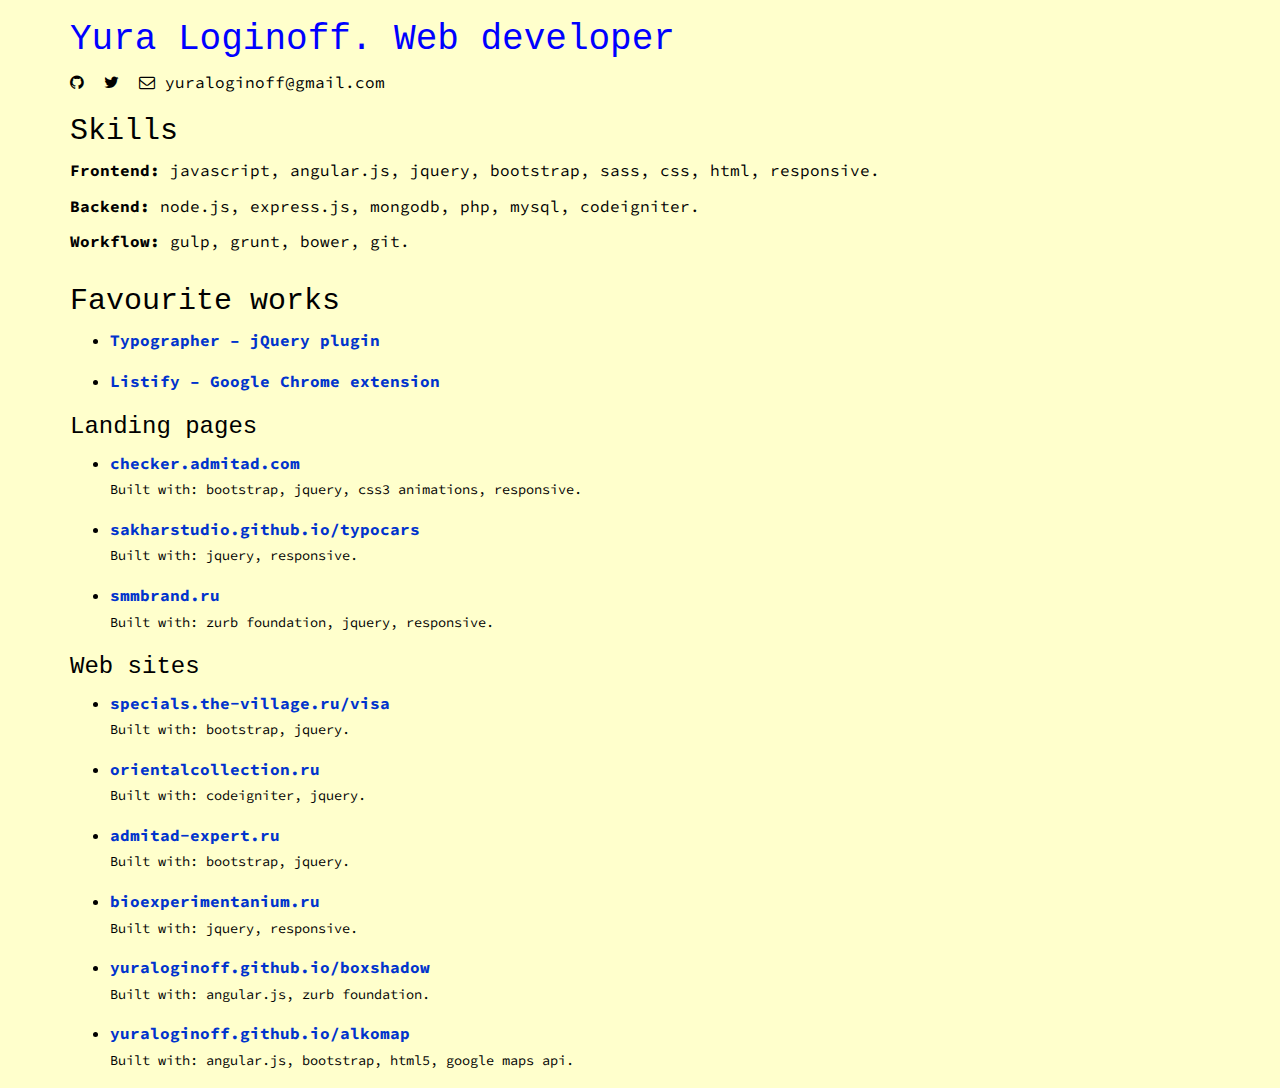
==== commit a859a515: "Update index.html" ====
--- a/index.html
+++ b/index.html
@@ -17,13 +17,12 @@
 				<ul class="contacts inline-list unstuled-list">
 					<li><a href="https://github.com/yuraloginoff"><i class="fa fa-github"></i></a>
 					<li><a href="https://twitter.com/yuraloginoff"><i class="fa fa-twitter"></i></a>
-					<li><a href="https://www.facebook.com/yuretsmolodets"><i class="fa fa-facebook-official"></i></a>
 					<li><i class="fa fa-envelope-o"></i> <a href="mailto:yuraloginoff@gmail.com">yuraloginoff@gmail.com</a>
 				</ul>
 
 				<h2>Skills</h2>
-				<p><strong>Frontend:</strong> javascript, coffeescript, angular.js, jquery, jquery mobile, twitter bootstrap, zurb foundation, sass, css3, html5, responsive.</p>
-				<p><strong>Backend:</strong> node.js, express.js, mongodb, php, mysql, codeigniter, joomla, wordpress.</p>
+				<p><strong>Frontend:</strong> javascript, angular.js, jquery, bootstrap, sass, css, html, responsive.</p>
+				<p><strong>Backend:</strong> node.js, express.js, mongodb, php, mysql, codeigniter.</p>
 				<p><strong>Workflow:</strong> gulp, grunt, bower, git.</p>
 			</div>
 		</div>
@@ -31,6 +30,13 @@
 		<div class="row">
 			<div class="col-xs-12">
 				<h2>Favourite works</h2>
+				
+				
+				<ul class="works">
+					<li><a href="https://github.com/yuraloginoff/typographer">Typographer – jQuery plugin</a>
+					<li><a href="https://chrome.google.com/webstore/detail/listify/mlhjeoigdikenhhnaclhkmeajillnifo"
+					       >Listify – Google Chrome extension</a>
+				</ul>
 
 				<h3>Landing pages</h3>
 				<ul class="works">
@@ -50,20 +56,14 @@
 					<li><a href="http://specials.the-village.ru/visa">specials.the-village.ru/visa</a><br>
 					<small>Built with: bootstrap, jquery.</small>
 
-					<li><a href="http://sakharstudio.ru/">sakharstudio.ru</a><br>
-					<small>Built with: codeigniter, bootstrap, jquery, responsive.</small>
-
 					<li><a href="http://orientalcollection.ru/">orientalcollection.ru</a><br>
 					<small>Built with: codeigniter, jquery.</small>
 
 					<li><a href="http://admitad-expert.ru/">admitad-expert.ru</a><br>
 						<small>Built with: bootstrap, jquery.</small>
 
-					<li><a href="http://www.experimentanium.ru/">experimentanium.ru</a><br>
-						<small>Built with: joomla, bootstrap, jquery, responsive.</small>
-
 					<li><a href="http://bioexperimentanium.ru/">bioexperimentanium.ru</a><br>
-						<small>Built with: joomla, bootstrap, jquery, responsive.</small>
+						<small>Built with: jquery, responsive.</small>
 
 					<li><a href="http://yuraloginoff.github.io/boxshadow/">yuraloginoff.github.io/boxshadow</a><br>
 						<small>Built with: angular.js, zurb foundation.</small>
@@ -72,11 +72,7 @@
 						<small>Built with: angular.js, bootstrap, html5, google maps api.</small>
 				</ul>
 
-				<h3>jQuery Plugins</h3>
-
-				<ul class="works">
-					<li><a href="https://github.com/sakharstudio/typographer">typographer</a>
-				</ul>
+				
 			</div>
 		</div>
 	</div>
